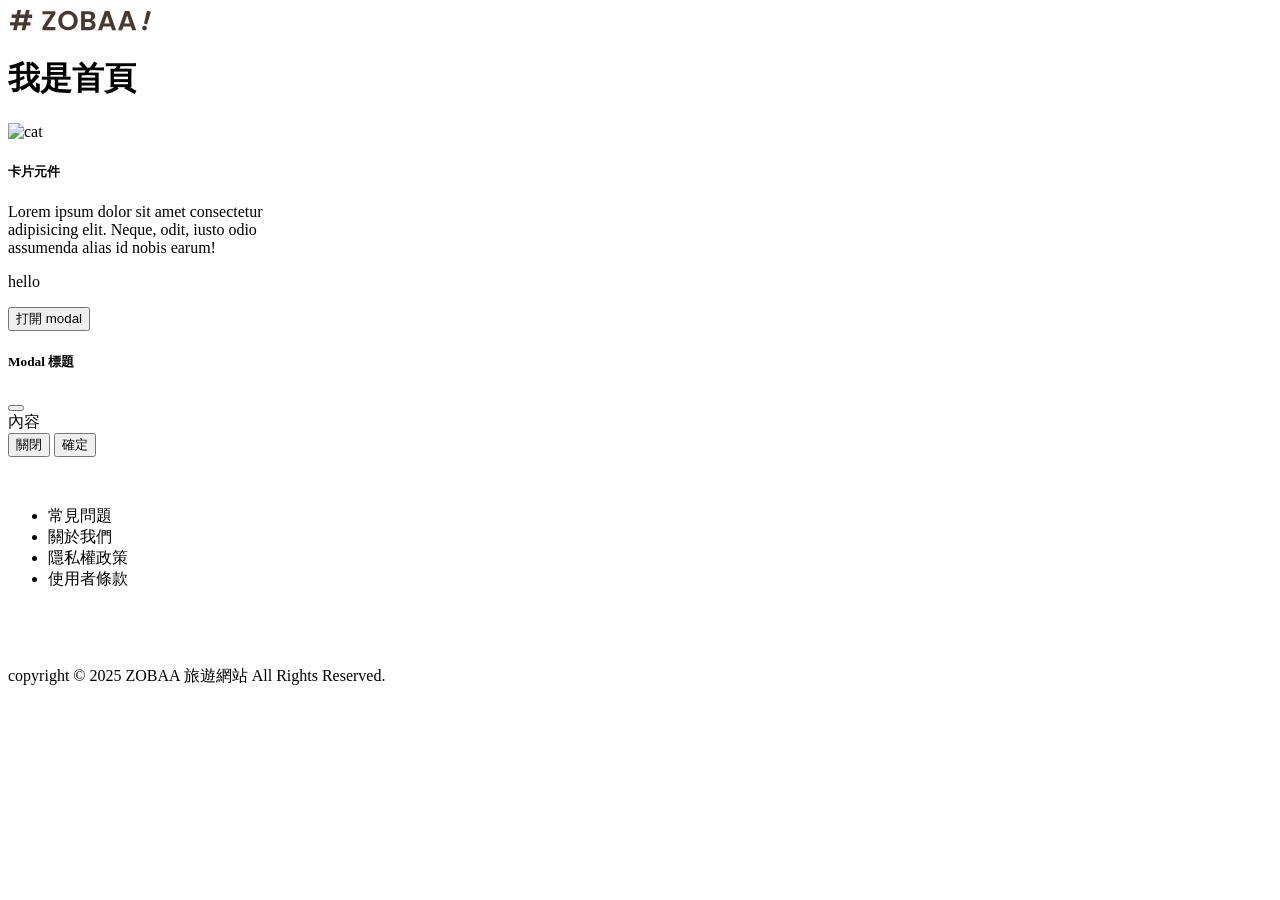
==== index.html @ 5f3cd2de "Updates" ====
<!DOCTYPE html>
<html lang="en">
  <head>
    <meta charset="UTF-8" />
    <meta http-equiv="X-UA-Compatible" content="IE=edge" />
    <meta name="viewport" content="width=device-width, initial-scale=1.0" />
    <title>index</title>
    <script type="module" crossorigin src="/week8-zobaa/assets/main-D1wadzOC.js"></script>
    <link rel="stylesheet" crossorigin href="/week8-zobaa/assets/main-Dq756Y5O.css">
  </head>
  <body>
    <section class="bg-neutral-100">
  <div class="container">
    <!-- logo -->
    <svg
      width="144"
      height="24"
      viewBox="0 0 144 24"
      fill="none"
      xmlns="http://www.w3.org/2000/svg"
    >
      <path
        d="M19.9341 9.93199L19.0346 14.1297H22.4963V17.5369H18.2986L17.3174 22.1707H13.6921L14.6734 17.5369H9.71247L8.73119 22.1707H5.13317L6.11445 17.5369H1.99854V14.1297H6.85041L7.74991 9.93199H3.66126V6.52478H8.48587L9.43989 2H13.0379L12.0839 6.52478H17.0448L17.9988 2H21.6241L20.6701 6.52478H24.1591V9.93199H19.9341ZM16.3088 9.93199H11.3479L10.4484 14.1297H15.4093L16.3088 9.93199Z"
        fill="#4A3830"
      />
      <path
        d="M38.8237 18.9543H47.3826V22.1707H34.408V19.2269L42.9124 6.36123H34.408V3.14482H47.3826V6.08866L38.8237 18.9543Z"
        fill="#4A3830"
      />
      <path
        d="M60.0076 22.3615C58.2268 22.3615 56.5913 21.9436 55.1012 21.1077C53.6111 20.2717 52.43 19.1178 51.5577 17.6459C50.6855 16.1558 50.2494 14.4749 50.2494 12.6032C50.2494 10.7497 50.6855 9.087 51.5577 7.61509C52.43 6.125 53.6111 4.962 55.1012 4.1261C56.5913 3.2902 58.2268 2.87225 60.0076 2.87225C61.8066 2.87225 63.4421 3.2902 64.914 4.1261C66.4041 4.962 67.5762 6.125 68.4303 7.61509C69.3025 9.087 69.7386 10.7497 69.7386 12.6032C69.7386 14.4749 69.3025 16.1558 68.4303 17.6459C67.5762 19.1178 66.4041 20.2717 64.914 21.1077C63.4239 21.9436 61.7885 22.3615 60.0076 22.3615ZM60.0076 18.9543C61.1525 18.9543 62.161 18.6999 63.0332 18.1911C63.9055 17.6641 64.5869 16.9191 65.0776 15.9559C65.5682 14.9928 65.8135 13.8753 65.8135 12.6032C65.8135 11.3312 65.5682 10.2227 65.0776 9.27781C64.5869 8.3147 63.9055 7.57874 63.0332 7.06993C62.161 6.56112 61.1525 6.30672 60.0076 6.30672C58.8628 6.30672 57.8452 6.56112 56.9548 7.06993C56.0825 7.57874 55.4011 8.3147 54.9104 9.27781C54.4198 10.2227 54.1745 11.3312 54.1745 12.6032C54.1745 13.8753 54.4198 14.9928 54.9104 15.9559C55.4011 16.9191 56.0825 17.6641 56.9548 18.1911C57.8452 18.6999 58.8628 18.9543 60.0076 18.9543Z"
        fill="#4A3830"
      />
      <path
        d="M83.9169 12.4124C84.989 12.6123 85.8704 13.1484 86.5609 14.0206C87.2514 14.8929 87.5967 15.8923 87.5967 17.019C87.5967 18.0366 87.3423 18.9361 86.8335 19.7175C86.3428 20.4807 85.625 21.0804 84.6801 21.5165C83.7352 21.9526 82.6176 22.1707 81.3274 22.1707H73.1228V3.14482H80.9731C82.2633 3.14482 83.3717 3.3538 84.2985 3.77175C85.2434 4.1897 85.9521 4.7712 86.4246 5.51624C86.9152 6.26129 87.1606 7.10628 87.1606 8.05121C87.1606 9.15969 86.8607 10.0865 86.261 10.8315C85.6796 11.5765 84.8982 12.1035 83.9169 12.4124ZM76.9389 10.995H80.4279C81.3365 10.995 82.0361 10.7952 82.5267 10.3954C83.0174 9.97742 83.2627 9.38684 83.2627 8.62362C83.2627 7.86041 83.0174 7.26982 82.5267 6.85187C82.0361 6.43392 81.3365 6.22494 80.4279 6.22494H76.9389V10.995ZM80.7822 19.0633C81.709 19.0633 82.4268 18.8453 82.9356 18.4091C83.4626 17.973 83.7261 17.3552 83.7261 16.5556C83.7261 15.7379 83.4535 15.1019 82.9084 14.6476C82.3632 14.1751 81.6272 13.9389 80.7005 13.9389H76.9389V19.0633H80.7822Z"
        fill="#4A3830"
      />
      <path
        d="M102.85 18.5454H95.2719L94.018 22.1707H90.0111L96.8528 3.11756H101.296L108.138 22.1707H104.103L102.85 18.5454ZM101.814 15.4926L99.0607 7.53331L96.3077 15.4926H101.814Z"
        fill="#4A3830"
      />
      <path
        d="M122.906 18.5454H115.329L114.075 22.1707H110.068L116.91 3.11756H121.353L128.194 22.1707H124.16L122.906 18.5454ZM121.87 15.4926L119.117 7.53331L116.364 15.4926H121.87Z"
        fill="#4A3830"
      />
      <path
        d="M142.931 3.82191L139.102 16.4259L135.995 15.5934L138.955 2.75663L142.931 3.82191ZM135.977 22.1918C135.31 22.0131 134.811 21.6631 134.48 21.1418C134.172 20.6076 134.1 20.0334 134.265 19.4191C134.429 18.8047 134.776 18.3521 135.306 18.0613C135.858 17.7576 136.467 17.6951 137.134 17.8739C137.783 18.0479 138.262 18.402 138.571 18.9361C138.884 19.4527 138.958 20.0181 138.793 20.6325C138.629 21.2468 138.279 21.7082 137.745 22.0166C137.216 22.3074 136.626 22.3658 135.977 22.1918Z"
        fill="#4A3830"
      />
    </svg>
  </div>
</section>

    <h1 class="index-title">我是首頁</h1>

    <div class="card" style="width: 18rem">
      <img src="/week8-zobaa/assets/dog-C9XCfHyE.jpg" class="card-img-top" alt="cat" />
      <div class="card-body">
        <h5 class="card-title">卡片元件</h5>
        <p class="card-text">
          Lorem ipsum dolor sit amet consectetur adipisicing elit. Neque, odit,
          iusto odio assumenda alias id nobis earum!
        </p>
        <p class="text-primary-120">hello</p>
      </div>
    </div>

    <!-- Modal 按鈕 -->
    <button
      type="button"
      class="btn btn-primary"
      data-bs-toggle="modal"
      data-bs-target="#exampleModal"
    >
      打開 modal
    </button>

    <!-- Modal 元件 -->
    <div
      class="modal fade"
      id="exampleModal"
      tabindex="-1"
      aria-labelledby="exampleModalLabel"
      aria-hidden="true"
    >
      <div class="modal-dialog">
        <div class="modal-content">
          <div class="modal-header">
            <h5 class="modal-title" id="exampleModalLabel">Modal 標題</h5>
            <button
              type="button"
              class="btn-close"
              data-bs-dismiss="modal"
              aria-label="Close"
            ></button>
          </div>
          <div class="modal-body">內容</div>
          <div class="modal-footer">
            <button
              type="button"
              class="btn btn-secondary"
              data-bs-dismiss="modal"
            >
              關閉
            </button>
            <button type="button" class="btn btn-primary">確定</button>
          </div>
        </div>
      </div>
    </div>

    <div class="footer bg-neutral-100">
  <div class="container py-8 py-md-9 d-md-flex justify-content-md-between">
    <!-- logo&list -->
    <div class="mb-6">
      <!-- logo -->
      <svg
        width="190"
        height="29"
        viewBox="0 0 190 29"
        fill="none"
        xmlns="http://www.w3.org/2000/svg"
        class="mb-6"
      >
        <path
          d="M24.5786 11.2425L23.3793 16.8394H27.9949V21.3824H22.398L21.0897 27.5608H16.256L17.5643 21.3824H10.9498L9.64142 27.5608H4.84407L6.15244 21.3824H0.664551V16.8394H7.13371L8.33305 11.2425H2.88151V6.69954H9.31433L10.5864 0.666504H15.3837L14.1117 6.69954H20.7262L21.9983 0.666504H26.832L25.5599 6.69954H30.2119V11.2425H24.5786ZM19.7449 11.2425H13.1304L11.9311 16.8394H18.5456L19.7449 11.2425Z"
          fill="white"
        />
        <path
          d="M49.7648 23.2722H61.1767V27.5608H43.8771V23.6357L55.2163 6.48148H43.8771V2.19294H61.1767V6.11804L49.7648 23.2722Z"
          fill="white"
        />
        <path
          d="M78.01 27.8152C75.6356 27.8152 73.4549 27.2579 71.4682 26.1434C69.4814 25.0288 67.9065 23.4903 66.7435 21.5277C65.5805 19.541 64.999 17.2998 64.999 14.8042C64.999 12.3328 65.5805 10.1158 66.7435 8.15329C67.9065 6.1665 69.4814 4.61584 71.4682 3.5013C73.4549 2.38677 75.6356 1.8295 78.01 1.8295C80.4087 1.8295 82.5893 2.38677 84.5519 3.5013C86.5386 4.61584 88.1014 6.1665 89.2402 8.15329C90.4032 10.1158 90.9847 12.3328 90.9847 14.8042C90.9847 17.2998 90.4032 19.541 89.2402 21.5277C88.1014 23.4903 86.5386 25.0288 84.5519 26.1434C82.5651 27.2579 80.3845 27.8152 78.01 27.8152ZM78.01 23.2722C79.5364 23.2722 80.8811 22.933 82.0441 22.2546C83.2071 21.552 84.1157 20.5586 84.7699 19.2744C85.4241 17.9903 85.7512 16.5002 85.7512 14.8042C85.7512 13.1081 85.4241 11.6302 84.7699 10.3702C84.1157 9.08611 83.2071 8.10483 82.0441 7.42642C80.8811 6.748 79.5364 6.40879 78.01 6.40879C76.4836 6.40879 75.1267 6.748 73.9395 7.42642C72.7765 8.10483 71.8679 9.08611 71.2138 10.3702C70.5596 11.6302 70.2325 13.1081 70.2325 14.8042C70.2325 16.5002 70.5596 17.9903 71.2138 19.2744C71.8679 20.5586 72.7765 21.552 73.9395 22.2546C75.1267 22.933 76.4836 23.2722 78.01 23.2722Z"
          fill="white"
        />
        <path
          d="M109.889 14.5498C111.319 14.8163 112.494 15.531 113.414 16.694C114.335 17.857 114.795 19.1896 114.795 20.6918C114.795 22.0487 114.456 23.248 113.778 24.2899C113.124 25.3075 112.167 26.107 110.907 26.6885C109.647 27.27 108.157 27.5608 106.436 27.5608H95.497V2.19294H105.964C107.684 2.19294 109.162 2.47157 110.398 3.02884C111.658 3.58611 112.603 4.36144 113.233 5.35483C113.887 6.34822 114.214 7.47487 114.214 8.73479C114.214 10.2128 113.814 11.4484 113.015 12.4418C112.239 13.4352 111.197 14.1379 109.889 14.5498ZM100.585 12.6599H105.237C106.448 12.6599 107.381 12.3934 108.036 11.8603C108.69 11.3031 109.017 10.5156 109.017 9.498C109.017 8.48038 108.69 7.69293 108.036 7.13567C107.381 6.5784 106.448 6.29976 105.237 6.29976H100.585V12.6599ZM105.71 23.4176C106.945 23.4176 107.902 23.1269 108.581 22.5454C109.283 21.9639 109.635 21.1401 109.635 20.074C109.635 18.9837 109.271 18.1357 108.544 17.5299C107.817 16.9 106.836 16.585 105.6 16.585H100.585V23.4176H105.71Z"
          fill="white"
        />
        <path
          d="M135.133 22.7271H125.029L123.357 27.5608H118.015L127.137 2.15659H133.061L142.183 27.5608H136.804L135.133 22.7271ZM133.751 18.6566L130.081 8.04426L126.41 18.6566H133.751Z"
          fill="white"
        />
        <path
          d="M161.875 22.7271H151.771L150.1 27.5608H144.757L153.879 2.15659H159.803L168.926 27.5608H163.547L161.875 22.7271ZM160.494 18.6566L156.823 8.04426L153.152 18.6566H160.494Z"
          fill="white"
        />
        <path
          d="M188.574 3.09572L183.469 19.901L179.327 18.7911L183.274 1.67535L188.574 3.09572ZM179.302 27.5889C178.413 27.3506 177.748 26.8839 177.307 26.1889C176.896 25.4767 176.8 24.711 177.02 23.8919C177.239 23.0728 177.702 22.4693 178.408 22.0816C179.143 21.6767 179.956 21.5934 180.845 21.8316C181.711 22.0637 182.35 22.5358 182.761 23.248C183.178 23.9367 183.277 24.6907 183.058 25.5098C182.838 26.3289 182.372 26.9441 181.66 27.3553C180.954 27.7431 180.168 27.8209 179.302 27.5889Z"
          fill="white"
        />
      </svg>
      <!-- list -->
      <ul class="fs-7 text-white ms--5 d-md-flex">
        <li class="mb-3 me-md-7">常見問題</li>
        <li class="mb-3 me-md-7">關於我們</li>
        <li class="mb-3 me-md-7">隱私權政策</li>
        <li>使用者條款</li>
      </ul>
    </div>
    <!-- a -->
    <div>
      <div class="justify-content-md-end">
        <svg
          width="40"
          height="40"
          viewBox="0 0 40 40"
          fill="none"
          xmlns="http://www.w3.org/2000/svg"
          class="me-3"
        >
          <g clip-path="url(#clip0_138_13025)">
            <path
              opacity="0.7"
              d="M20 0.5C30.7696 0.5 39.5 9.23045 39.5 20C39.5 30.7696 30.7696 39.5 20 39.5C9.23045 39.5 0.5 30.7696 0.5 20C0.5 9.23045 9.23045 0.5 20 0.5Z"
              stroke="white"
            />
            <path
              fill-rule="evenodd"
              clip-rule="evenodd"
              d="M29 19.0263C29 15.152 24.9625 12 20 12C15.0377 12 11 15.152 11 19.0263C11 22.4994 14.2019 25.4086 18.527 25.9589C18.8199 26.0196 19.2188 26.1451 19.3198 26.386C19.4106 26.6047 19.3793 26.9474 19.3488 27.1685C19.3488 27.1685 19.2436 27.7796 19.2204 27.91C19.1814 28.1288 19.0395 28.7659 20 28.3767C20.9608 27.9874 25.1828 25.4404 27.071 23.3494C28.3754 21.9736 29 20.577 29 19.0263ZM14.4146 21.1339C14.1861 21.1339 14 20.9408 14 20.703V17.4397C14 17.2022 14.2116 17.0089 14.48 17.0089C14.7484 17.0089 14.9 17.2006 14.9 17.4397V20.2724H15.9854C16.2143 20.2724 16.4 20.4657 16.4 20.703C16.4 20.9408 16.2143 21.1339 15.9854 21.1339H14.4146ZM18.2 20.703C18.2 20.9408 17.9981 21.1339 17.7501 21.1339C17.5019 21.1339 17.3 20.9408 17.3 20.703V17.4397C17.3 17.2022 17.5019 17.0089 17.7501 17.0089C17.9981 17.0089 18.2 17.2022 18.2 17.4397V20.703ZM22.7 20.703C22.7 20.889 22.5717 21.0532 22.3797 21.1116C22.3316 21.1265 22.2813 21.1339 22.2309 21.1339C22.0849 21.1339 21.9449 21.0696 21.8566 20.9616L20.0372 18.6842V20.703C20.0372 20.9408 19.8272 21.1339 19.5687 21.1339C19.3103 21.1339 19.1 20.9408 19.1 20.703V17.4397C19.1 17.2541 19.2288 17.0899 19.4203 17.0312C19.4686 17.0162 19.5187 17.0089 19.5691 17.0089C19.7153 17.0089 19.8554 17.0731 19.9431 17.1812L21.7631 19.4587V17.4397C21.7631 17.2022 21.9735 17.0089 22.2316 17.0089C22.4902 17.0089 22.7 17.2022 22.7 17.4397V20.703ZM25.5853 18.6407C25.8142 18.6407 26 18.8339 26 19.0715C26 19.3088 25.8142 19.502 25.5853 19.502H24.4294V20.2724H25.5853C25.8138 20.2724 26 20.4657 26 20.703C26 20.9408 25.8138 21.1339 25.5853 21.1339H24.0145C23.7863 21.1339 23.6 20.9408 23.6 20.703V19.0726V19.0715V17.4397C23.6 17.2022 23.7859 17.0089 24.0145 17.0089H25.5853C25.8142 17.0089 26 17.2022 26 17.4397C26 17.6772 25.8142 17.8702 25.5853 17.8702H24.4294V18.6407H25.5853Z"
              fill="white"
            />
          </g>
          <defs>
            <clipPath id="clip0_138_13025">
              <rect width="40" height="40" fill="white" />
            </clipPath>
          </defs>
        </svg>
        <svg
          width="40"
          height="40"
          viewBox="0 0 40 40"
          fill="none"
          xmlns="http://www.w3.org/2000/svg"
          class="me-3"
        >
          <g clip-path="url(#clip0_138_13028)">
            <path
              opacity="0.7"
              d="M20 0.5C30.7696 0.5 39.5 9.23045 39.5 20C39.5 30.7696 30.7696 39.5 20 39.5C9.23045 39.5 0.5 30.7696 0.5 20C0.5 9.23045 9.23045 0.5 20 0.5Z"
              stroke="white"
            />
            <path
              fill-rule="evenodd"
              clip-rule="evenodd"
              d="M20 11.9946C20.855 11.9946 21.732 12.0166 22.582 12.0526L23.586 12.1006L24.547 12.1576L25.447 12.2186L26.269 12.2826C27.161 12.3509 28.0004 12.7316 28.6395 13.3577C29.2786 13.9838 29.6764 14.8152 29.763 15.7056L29.803 16.1306L29.878 17.0406C29.948 17.9836 30 19.0116 30 19.9946C30 20.9776 29.948 22.0056 29.878 22.9486L29.803 23.8586C29.79 24.0046 29.777 24.1456 29.763 24.2836C29.6764 25.1742 29.2784 26.0058 28.6391 26.6319C27.9999 27.258 27.1602 27.6386 26.268 27.7066L25.448 27.7696L24.548 27.8316L23.586 27.8886L22.582 27.9366C21.732 27.9726 20.855 27.9946 20 27.9946C19.145 27.9946 18.268 27.9726 17.418 27.9366L16.414 27.8886L15.453 27.8316L14.553 27.7696L13.731 27.7066C12.839 27.6384 11.9996 27.2577 11.3605 26.6316C10.7214 26.0055 10.3236 25.1741 10.237 24.2836L10.197 23.8586L10.122 22.9486C10.0455 21.9658 10.0048 20.9804 10 19.9946C10 19.0116 10.052 17.9836 10.122 17.0406L10.197 16.1306C10.21 15.9846 10.223 15.8436 10.237 15.7056C10.3235 14.8153 10.7212 13.984 11.3601 13.358C11.999 12.7319 12.8381 12.3511 13.73 12.2826L14.551 12.2186L15.451 12.1576L16.413 12.1006L17.417 12.0526C18.268 12.0166 19.145 11.9946 20 11.9946ZM18 17.5696V22.4196C18 22.8816 18.5 23.1696 18.9 22.9396L23.1 20.5146C23.1914 20.462 23.2673 20.3863 23.3201 20.295C23.3729 20.2037 23.4007 20.1001 23.4007 19.9946C23.4007 19.8892 23.3729 19.7856 23.3201 19.6943C23.2673 19.603 23.1914 19.5272 23.1 19.4746L18.9 17.0506C18.8088 16.998 18.7053 16.9702 18.5999 16.9702C18.4945 16.9703 18.3911 16.998 18.2998 17.0507C18.2086 17.1034 18.1329 17.1792 18.0802 17.2705C18.0276 17.3618 17.9999 17.4653 18 17.5706V17.5696Z"
              fill="white"
            />
          </g>
          <defs>
            <clipPath id="clip0_138_13028">
              <rect width="40" height="40" fill="white" />
            </clipPath>
          </defs>
        </svg>
        <svg
          width="40"
          height="40"
          viewBox="0 0 40 40"
          fill="none"
          xmlns="http://www.w3.org/2000/svg"
        >
          <g clip-path="url(#clip0_138_13031)">
            <path
              opacity="0.7"
              d="M20 0.5C30.7696 0.5 39.5 9.23045 39.5 20C39.5 30.7696 30.7696 39.5 20 39.5C9.23045 39.5 0.5 30.7696 0.5 20C0.5 9.23045 9.23045 0.5 20 0.5Z"
              stroke="white"
            />
            <path
              fill-rule="evenodd"
              clip-rule="evenodd"
              d="M21.5983 20.9736H24.1413L24.5219 18.0404H21.5983V16.1677C21.5983 15.3184 21.8357 14.7397 23.0615 14.7397L24.625 14.739V12.1156C24.3545 12.0799 23.4265 12 22.3467 12C20.0926 12 18.5494 13.3669 18.5494 15.8773V18.0404H16V20.9736H18.5494V28.5H21.5983V20.9736Z"
              fill="white"
            />
          </g>
          <defs>
            <clipPath id="clip0_138_13031">
              <rect width="40" height="40" fill="white" />
            </clipPath>
          </defs>
        </svg>
      </div>
      <p class="fs-8 text-natural-gray">
        copyright © 2025 ZOBAA 旅遊網站 All Rights Reserved.
      </p>
    </div>
  </div>
</div>

  </body>
</html>
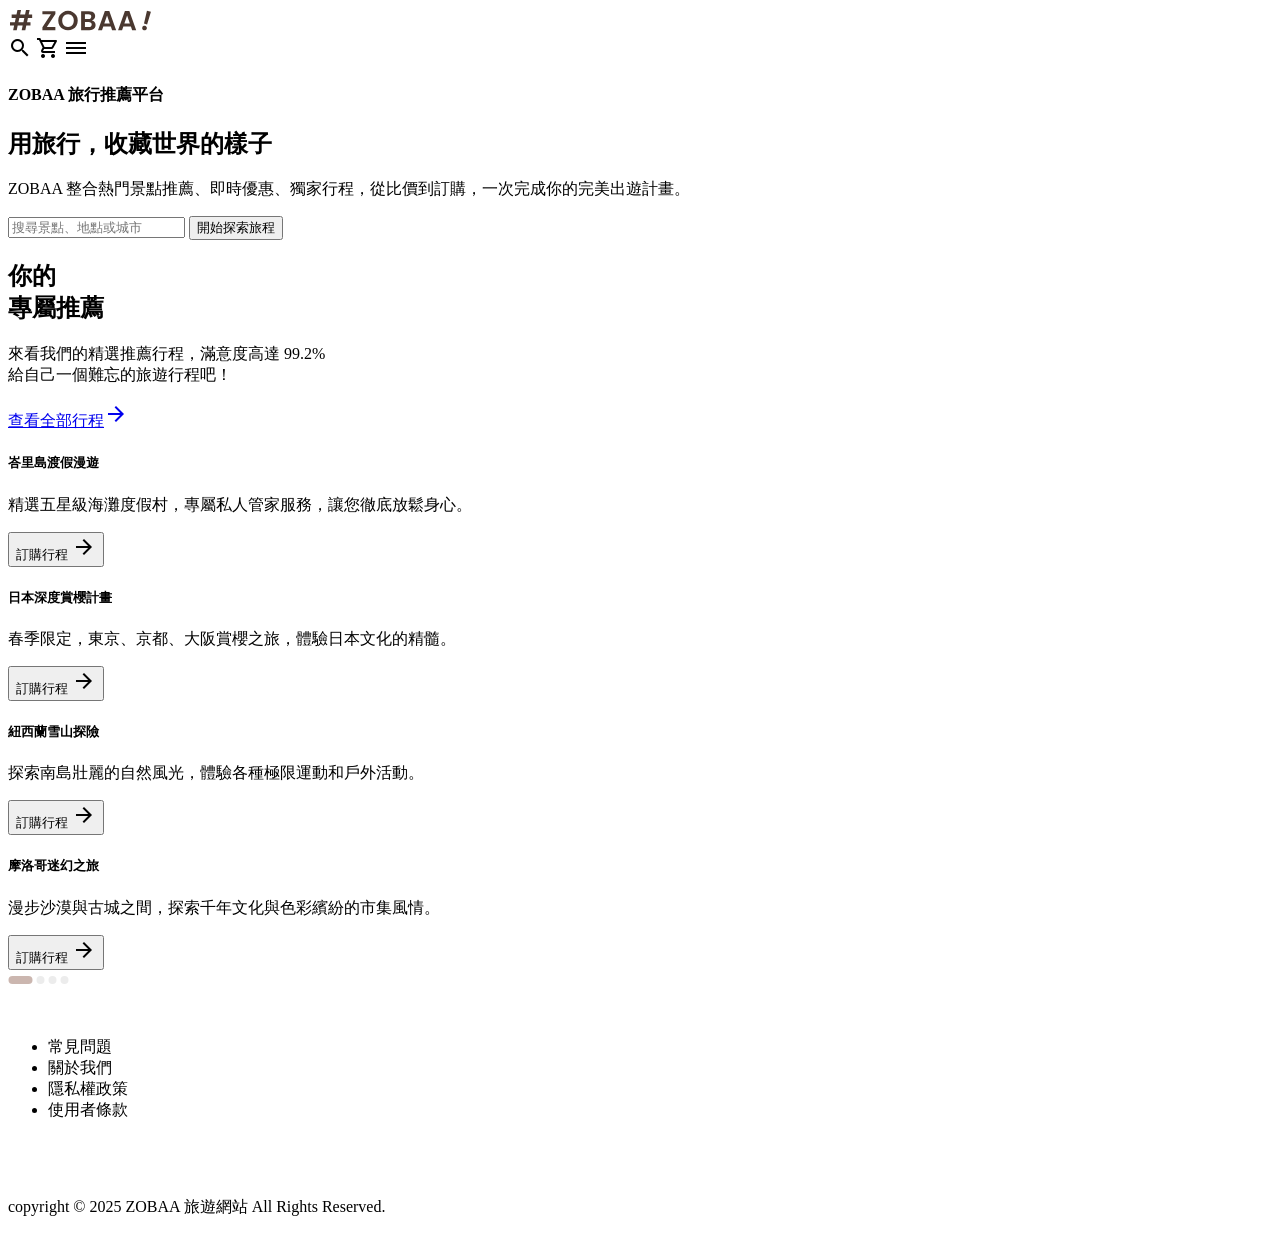
==== commit 172a7a44: "Updates" ====
--- a/index.html
+++ b/index.html
@@ -4,13 +4,17 @@
     <meta charset="UTF-8" />
     <meta http-equiv="X-UA-Compatible" content="IE=edge" />
     <meta name="viewport" content="width=device-width, initial-scale=1.0" />
+    <link
+      href="https://fonts.googleapis.com/icon?family=Material+Icons+Outlined"
+      rel="stylesheet"
+    />
     <title>index</title>
-    <script type="module" crossorigin src="/week8-zobaa/assets/main-D1wadzOC.js"></script>
-    <link rel="stylesheet" crossorigin href="/week8-zobaa/assets/main-Dq756Y5O.css">
+    <script type="module" crossorigin src="/week8-zobaa/assets/main-DHzgR5nv.js"></script>
+    <link rel="stylesheet" crossorigin href="/week8-zobaa/assets/main-COqKzB14.css">
   </head>
   <body>
-    <section class="bg-neutral-100">
-  <div class="container">
+    <section class="bg-white">
+  <div class="container py-3 d-flex justify-content-between">
     <!-- logo -->
     <svg
       width="144"
@@ -48,64 +52,189 @@
         fill="#4A3830"
       />
     </svg>
+    <div>
+      <span class="material-icons-outlined align-bottom px-2"> search </span>
+      <span class="material-icons-outlined align-bottom px-3 position-relative">
+        shopping_cart
+        <!-- <span
+          class="position-absolute top-0 start-0 translate-middle badge bg-danger rounded-circle"
+          style="width: 16px; height: 16px"
+        >
+          2
+        </span> -->
+      </span>
+      <span class="material-icons-outlined align-bottom px-2"> dehaze </span>
+    </div>
   </div>
 </section>
-
-    <h1 class="index-title">我是首頁</h1>
-
-    <div class="card" style="width: 18rem">
-      <img src="/week8-zobaa/assets/dog-C9XCfHyE.jpg" class="card-img-top" alt="cat" />
-      <div class="card-body">
-        <h5 class="card-title">卡片元件</h5>
-        <p class="card-text">
-          Lorem ipsum dolor sit amet consectetur adipisicing elit. Neque, odit,
-          iusto odio assumenda alias id nobis earum!
-        </p>
-        <p class="text-primary-120">hello</p>
-      </div>
-    </div>
-
-    <!-- Modal 按鈕 -->
-    <button
-      type="button"
-      class="btn btn-primary"
-      data-bs-toggle="modal"
-      data-bs-target="#exampleModal"
-    >
-      打開 modal
-    </button>
-
-    <!-- Modal 元件 -->
-    <div
-      class="modal fade"
-      id="exampleModal"
-      tabindex="-1"
-      aria-labelledby="exampleModalLabel"
-      aria-hidden="true"
-    >
-      <div class="modal-dialog">
-        <div class="modal-content">
-          <div class="modal-header">
-            <h5 class="modal-title" id="exampleModalLabel">Modal 標題</h5>
+    <div class="top-banner top-banner-md">
+      <div class="container position-relative pt-8 pb-11 pt-md-0 pb-md-0">
+        <div>
+          <h4
+            class="fs-7 fw-bold text-primary-100 bg-primary-10 p-2 p-md-4 position-absolute top-48"
+            style="border-radius: 12px"
+          >
+            ZOBAA 旅行推薦平台
+          </h4>
+          <h2
+            class="fs-3 fw-bold text-primary-100 pt-8 pt-md-9 bannertext mb-md-5"
+          >
+            用旅行，收藏世界的樣子
+          </h2>
+          <p class="fs-sm fw-bold text-primary-80 mb-5">
+            ZOBAA
+            整合熱門景點推薦、即時優惠、獨家行程，從比價到訂購，一次完成你的完美出遊計畫。
+          </p>
+          <!-- label -->
+          <div class="position-relative mb-8">
+            <input
+              class="form-control form-control text-neutral-60 py-5"
+              type="text"
+              placeholder="搜尋景點、地點或城市"
+              aria-label=".form-control example"
+            />
             <button
               type="button"
-              class="btn-close"
-              data-bs-dismiss="modal"
-              aria-label="Close"
-            ></button>
-          </div>
-          <div class="modal-body">內容</div>
-          <div class="modal-footer">
-            <button
-              type="button"
-              class="btn btn-secondary"
-              data-bs-dismiss="modal"
+              class="btn btn-primary-100 position-absolute top-0 end-0 mt-3 me-2 py-3 px-4 fw-semibold"
             >
-              關閉
+              開始探索旅程
             </button>
-            <button type="button" class="btn btn-primary">確定</button>
-          </div>
-        </div>
+          </div>
+        </div>
+      </div>
+      <!-- 優惠碼 -->
+      <div
+        class="container py-6 text-white d-md-flex justify-content-md-between"
+      >
+        <h2 class="fs-3 fw-bold mb-5 mb-md-0 bannertext">你的<br />專屬推薦</h2>
+        <div class="py-md-7 fs-sm">
+          <p class="mb-5 fs-md-6">
+            來看我們的精選推薦行程，滿意度高達 99.2%
+            <br />給自己一個難忘的旅遊行程吧！
+          </p>
+          <p class="fs-md-7 schedule">
+            <a href="#"
+              >查看全部行程<span
+                class="material-icons-outlined align-bottom ms-2"
+              >
+                arrow_forward
+              </span></a
+            >
+          </p>
+        </div>
+      </div>
+      <!-- 優惠碼card -->
+      <div class="container py-6 d-flex overflow-x-auto">
+        <!-- bali -->
+        <div class="row me-4 mb-6">
+          <div class="col">
+            <div class="card text-white card-bali">
+              <div class="text-start px-4 mb-0">
+                <h5 class="card-title fw-bold">峇里島渡假漫遊</h5>
+                <p class="card-text">
+                  精選五星級海灘度假村，專屬私人管家服務，讓您徹底放鬆身心。
+                </p>
+                <div class=" ">
+                  <button
+                    type="button"
+                    class="btn btn-light py-4 text-start mb-4 w-100"
+                  >
+                    訂購行程
+                    <span class="material-icons-outlined align-bottom text-end">
+                      arrow_forward
+                    </span>
+                  </button>
+                </div>
+              </div>
+            </div>
+          </div>
+        </div>
+        <!-- japan -->
+        <div class="row me-4">
+          <div class="col">
+            <div class="card text-white card-japan">
+              <div class="text-start px-4 mb-0">
+                <h5 class="card-title fw-bold">日本深度賞櫻計畫</h5>
+                <p class="card-text">
+                  春季限定，東京、京都、大阪賞櫻之旅，體驗日本文化的精髓。
+                </p>
+                <div class=" ">
+                  <button
+                    type="button"
+                    class="btn btn-light py-4 text-start mb-4 w-100"
+                  >
+                    訂購行程
+                    <span class="material-icons-outlined align-bottom text-end">
+                      arrow_forward
+                    </span>
+                  </button>
+                </div>
+              </div>
+            </div>
+          </div>
+        </div>
+        <!-- newz -->
+        <div class="row me-4">
+          <div class="col">
+            <div class="card text-white card-newz">
+              <div class="text-start px-4 mb-0">
+                <h5 class="card-title fw-bold">紐西蘭雪山探險</h5>
+                <p class="card-text">
+                  探索南島壯麗的自然風光，體驗各種極限運動和戶外活動。
+                </p>
+                <div class=" ">
+                  <button
+                    type="button"
+                    class="btn btn-light py-4 text-start mb-4 w-100"
+                  >
+                    訂購行程
+                    <span class="material-icons-outlined align-bottom text-end">
+                      arrow_forward
+                    </span>
+                  </button>
+                </div>
+              </div>
+            </div>
+          </div>
+        </div>
+        <!-- moro -->
+        <div class="row me-4">
+          <div class="col">
+            <div class="card text-white card-moro">
+              <div class="text-start px-4 mb-0">
+                <h5 class="card-title fw-bold">摩洛哥迷幻之旅</h5>
+                <p class="card-text">
+                  漫步沙漠與古城之間，探索千年文化與色彩繽紛的市集風情。
+                </p>
+                <div class=" ">
+                  <button
+                    type="button"
+                    class="btn btn-light py-4 text-start mb-4 w-100"
+                  >
+                    訂購行程
+                    <span class="material-icons-outlined align-bottom text-end">
+                      arrow_forward
+                    </span>
+                  </button>
+                </div>
+              </div>
+            </div>
+          </div>
+        </div>
+      </div>
+      <div class="container text-center">
+        <svg
+          width="61"
+          height="8"
+          viewBox="0 0 61 8"
+          fill="none"
+          xmlns="http://www.w3.org/2000/svg"
+        >
+          <rect x="0.5" width="24" height="8" rx="4" fill="#CBB6AF" />
+          <circle cx="32.5" cy="4" r="4" fill="#ECECEC" />
+          <circle cx="44.5" cy="4" r="4" fill="#ECECEC" />
+          <circle cx="56.5" cy="4" r="4" fill="#ECECEC" />
+        </svg>
       </div>
     </div>
 
@@ -120,7 +249,7 @@
         viewBox="0 0 190 29"
         fill="none"
         xmlns="http://www.w3.org/2000/svg"
-        class="mb-6"
+        class="mb-6 mb-md-7"
       >
         <path
           d="M24.5786 11.2425L23.3793 16.8394H27.9949V21.3824H22.398L21.0897 27.5608H16.256L17.5643 21.3824H10.9498L9.64142 27.5608H4.84407L6.15244 21.3824H0.664551V16.8394H7.13371L8.33305 11.2425H2.88151V6.69954H9.31433L10.5864 0.666504H15.3837L14.1117 6.69954H20.7262L21.9983 0.666504H26.832L25.5599 6.69954H30.2119V11.2425H24.5786ZM19.7449 11.2425H13.1304L11.9311 16.8394H18.5456L19.7449 11.2425Z"
@@ -160,8 +289,8 @@
       </ul>
     </div>
     <!-- a -->
-    <div>
-      <div class="justify-content-md-end">
+    <div class="py-md-6">
+      <div class="d-md-flex justify-content-md-end mb-md-4">
         <svg
           width="40"
           height="40"
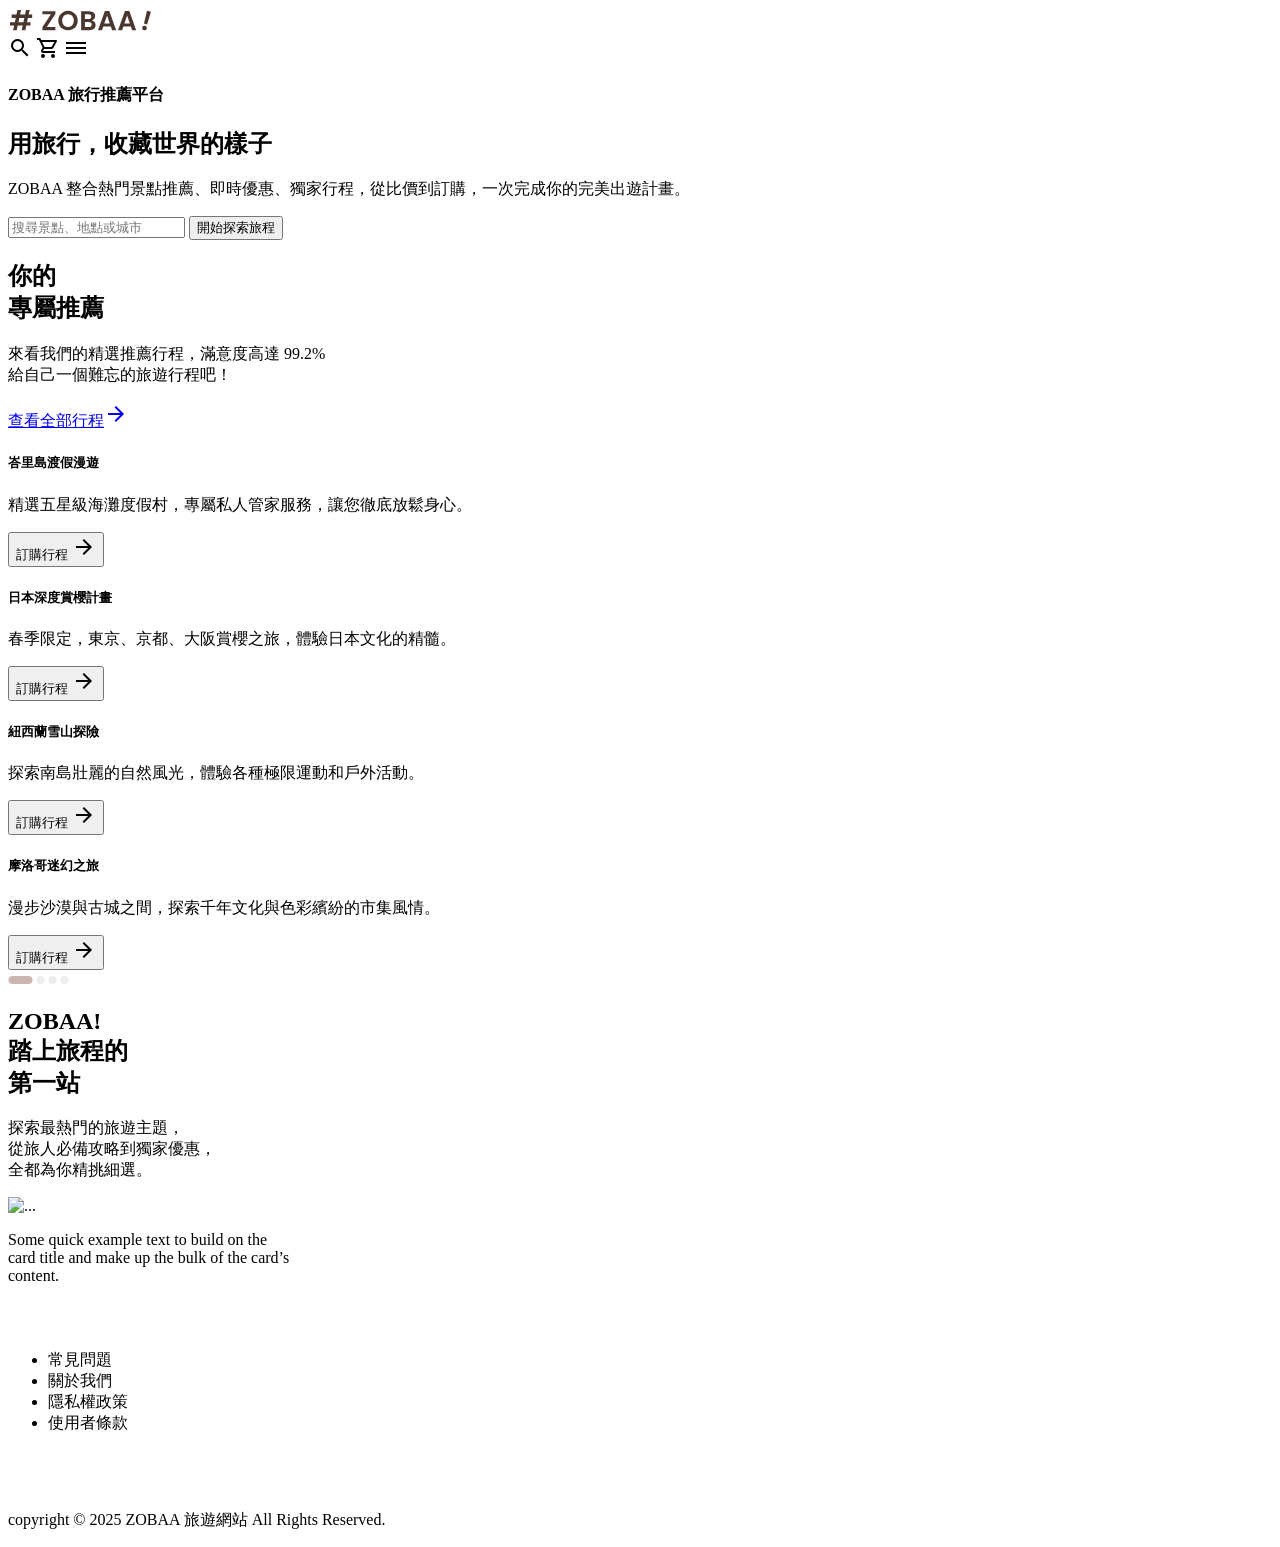
==== commit 4a14d476: "Updates" ====
--- a/index.html
+++ b/index.html
@@ -9,8 +9,8 @@
       rel="stylesheet"
     />
     <title>index</title>
-    <script type="module" crossorigin src="/week8-zobaa/assets/main-DHzgR5nv.js"></script>
-    <link rel="stylesheet" crossorigin href="/week8-zobaa/assets/main-COqKzB14.css">
+    <script type="module" crossorigin src="/week8-zobaa/assets/main-xXesy_Eu.js"></script>
+    <link rel="stylesheet" crossorigin href="/week8-zobaa/assets/main-WhgkJqhc.css">
   </head>
   <body>
     <section class="bg-white">
@@ -67,6 +67,7 @@
     </div>
   </div>
 </section>
+    <!--top bgpic part -->
     <div class="top-banner top-banner-md">
       <div class="container position-relative pt-8 pb-11 pt-md-0 pb-md-0">
         <div>
@@ -124,98 +125,114 @@
         </div>
       </div>
       <!-- 優惠碼card -->
-      <div class="container py-6 d-flex overflow-x-auto">
-        <!-- bali -->
-        <div class="row me-4 mb-6">
-          <div class="col">
-            <div class="card text-white card-bali">
-              <div class="text-start px-4 mb-0">
-                <h5 class="card-title fw-bold">峇里島渡假漫遊</h5>
-                <p class="card-text">
-                  精選五星級海灘度假村，專屬私人管家服務，讓您徹底放鬆身心。
-                </p>
-                <div class=" ">
-                  <button
-                    type="button"
-                    class="btn btn-light py-4 text-start mb-4 w-100"
-                  >
-                    訂購行程
-                    <span class="material-icons-outlined align-bottom text-end">
-                      arrow_forward
-                    </span>
-                  </button>
+      <div class="container py-6 overflow-x-auto">
+        <div class="row-md d-flex">
+          <div class="col-md-4">
+            <!-- bali -->
+            <div class="me-4 mb-6">
+              <div
+                class="card card-md flex-column text-white card-bali card-bali-md"
+              >
+                <div class="text-start px-4 mb-0">
+                  <div class="card-body mt-auto">
+                    <h5 class="card-title fw-bold">峇里島渡假漫遊</h5>
+                    <p class="card-text">
+                      精選五星級海灘度假村，專屬私人管家服務，讓您徹底放鬆身心。
+                    </p>
+                    <div>
+                      <button
+                        type="button"
+                        class="btn btn-light py-4 text-start mb-4 w-100"
+                      >
+                        訂購行程
+                        <span
+                          class="material-icons-outlined align-bottom text-end"
+                        >
+                          arrow_forward
+                        </span>
+                      </button>
+                    </div>
+                  </div>
                 </div>
               </div>
             </div>
           </div>
-        </div>
-        <!-- japan -->
-        <div class="row me-4">
-          <div class="col">
-            <div class="card text-white card-japan">
-              <div class="text-start px-4 mb-0">
-                <h5 class="card-title fw-bold">日本深度賞櫻計畫</h5>
-                <p class="card-text">
-                  春季限定，東京、京都、大阪賞櫻之旅，體驗日本文化的精髓。
-                </p>
-                <div class=" ">
-                  <button
-                    type="button"
-                    class="btn btn-light py-4 text-start mb-4 w-100"
-                  >
-                    訂購行程
-                    <span class="material-icons-outlined align-bottom text-end">
-                      arrow_forward
-                    </span>
-                  </button>
+          <div class="col-md-8 d-flex">
+            <!-- japan -->
+            <div class="me-4">
+              <div class="card card-md flex-column text-white card-japan">
+                <div class="text-start px-4 mb-0">
+                  <div class="card-body mt-auto">
+                    <h5 class="card-title fw-bold">日本深度賞櫻計畫</h5>
+                    <p class="card-text">
+                      春季限定，東京、京都、大阪賞櫻之旅，體驗日本文化的精髓。
+                    </p>
+                  </div>
+                  <div class=" ">
+                    <button
+                      type="button"
+                      class="btn btn-light py-4 text-start mb-4 w-100 d-md-none"
+                    >
+                      訂購行程
+                      <span
+                        class="material-icons-outlined align-bottom text-end"
+                      >
+                        arrow_forward
+                      </span>
+                    </button>
+                  </div>
                 </div>
               </div>
             </div>
-          </div>
-        </div>
-        <!-- newz -->
-        <div class="row me-4">
-          <div class="col">
-            <div class="card text-white card-newz">
-              <div class="text-start px-4 mb-0">
-                <h5 class="card-title fw-bold">紐西蘭雪山探險</h5>
-                <p class="card-text">
-                  探索南島壯麗的自然風光，體驗各種極限運動和戶外活動。
-                </p>
-                <div class=" ">
-                  <button
-                    type="button"
-                    class="btn btn-light py-4 text-start mb-4 w-100"
-                  >
-                    訂購行程
-                    <span class="material-icons-outlined align-bottom text-end">
-                      arrow_forward
-                    </span>
-                  </button>
+            <!-- newz -->
+            <div class="me-4">
+              <div class="card card-md flex-column text-white card-newz">
+                <div class="text-start px-4 mb-0">
+                  <div class="card-body mt-auto">
+                    <h5 class="card-title fw-bold">紐西蘭雪山探險</h5>
+                    <p class="card-text">
+                      探索南島壯麗的自然風光，體驗各種極限運動和戶外活動。
+                    </p>
+                  </div>
+                  <div class=" ">
+                    <button
+                      type="button"
+                      class="btn btn-light py-4 text-start mb-4 w-100 d-md-none"
+                    >
+                      訂購行程
+                      <span
+                        class="material-icons-outlined align-bottom text-end"
+                      >
+                        arrow_forward
+                      </span>
+                    </button>
+                  </div>
                 </div>
               </div>
             </div>
-          </div>
-        </div>
-        <!-- moro -->
-        <div class="row me-4">
-          <div class="col">
-            <div class="card text-white card-moro">
-              <div class="text-start px-4 mb-0">
-                <h5 class="card-title fw-bold">摩洛哥迷幻之旅</h5>
-                <p class="card-text">
-                  漫步沙漠與古城之間，探索千年文化與色彩繽紛的市集風情。
-                </p>
-                <div class=" ">
-                  <button
-                    type="button"
-                    class="btn btn-light py-4 text-start mb-4 w-100"
-                  >
-                    訂購行程
-                    <span class="material-icons-outlined align-bottom text-end">
-                      arrow_forward
-                    </span>
-                  </button>
+            <!-- moro -->
+            <div class="me-4">
+              <div class="card card-md flex-column text-white card-moro">
+                <div class="text-start px-4 mb-0">
+                  <div class="card-body mt-auto">
+                    <h5 class="card-title mt-auto fw-bold">摩洛哥迷幻之旅</h5>
+                    <p class="card-text">
+                      漫步沙漠與古城之間，探索千年文化與色彩繽紛的市集風情。
+                    </p>
+                  </div>
+                  <div class=" ">
+                    <button
+                      type="button"
+                      class="btn btn-light py-4 text-start mb-4 w-100 d-md-none"
+                    >
+                      訂購行程
+                      <span
+                        class="material-icons-outlined align-bottom text-end"
+                      >
+                        arrow_forward
+                      </span>
+                    </button>
+                  </div>
                 </div>
               </div>
             </div>
@@ -237,7 +254,29 @@
         </svg>
       </div>
     </div>
-
+    <!-- second part -->
+    <div class="container">
+      <!-- 踏上旅程的 -->
+      <div class="py-6">
+        <h2 class="fs-3 bannertext fw-bold text-primary-100 mb-5">
+          ZOBAA! <br />踏上旅程的 <br />第一站
+        </h2>
+        <p class="fs-sm fs-md-6 fw-bold text-primary-60">
+          探索最熱門的旅遊主題， <br />從旅人必備攻略到獨家優惠，
+          <br />全都為你精挑細選。
+        </p>
+      </div>
+      <!-- 旅程card -->
+      <div class="card" style="width: 18rem">
+        <img src="/week8-zobaa/assets/intro-1-BjE3o7NZ.png" class="card-img-top" alt="..." />
+        <div class="card-body">
+          <p class="card-text">
+            Some quick example text to build on the card title and make up the
+            bulk of the card’s content.
+          </p>
+        </div>
+      </div>
+    </div>
     <div class="footer bg-neutral-100">
   <div class="container py-8 py-md-9 d-md-flex justify-content-md-between">
     <!-- logo&list -->
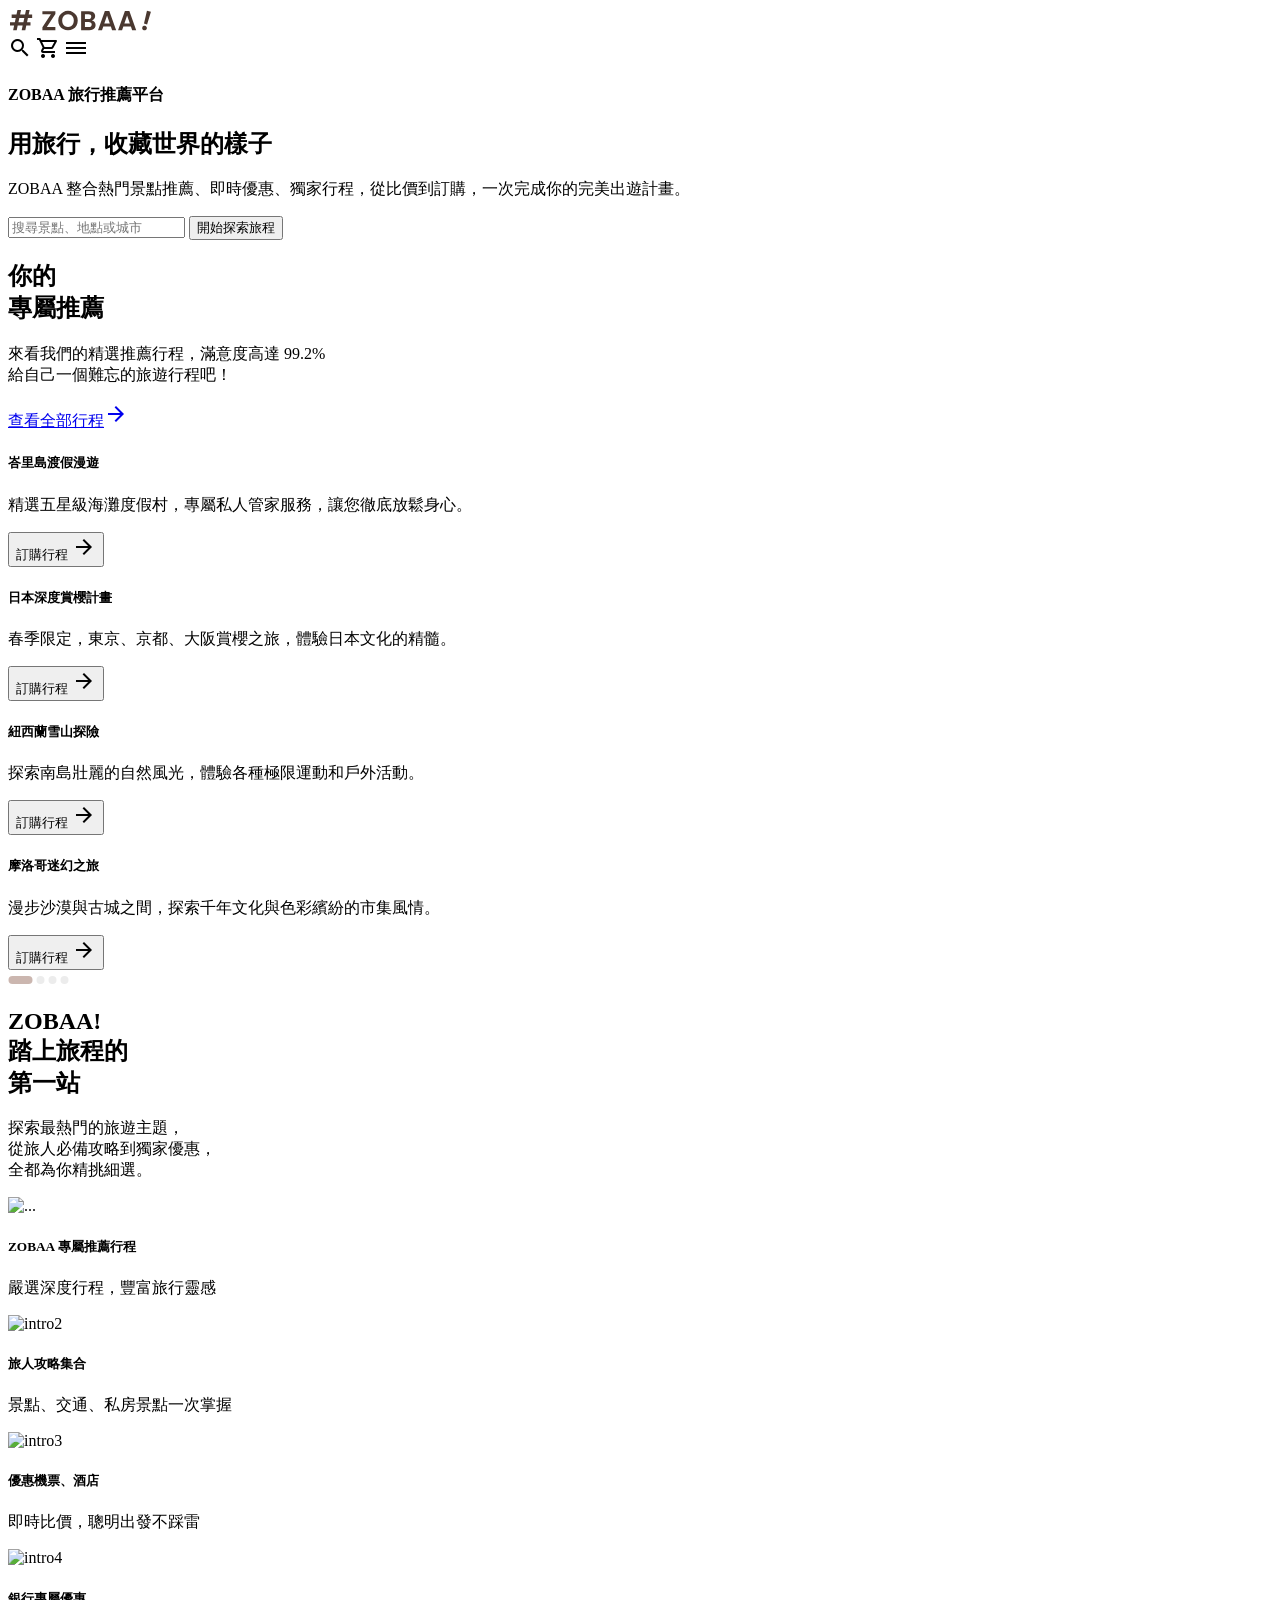
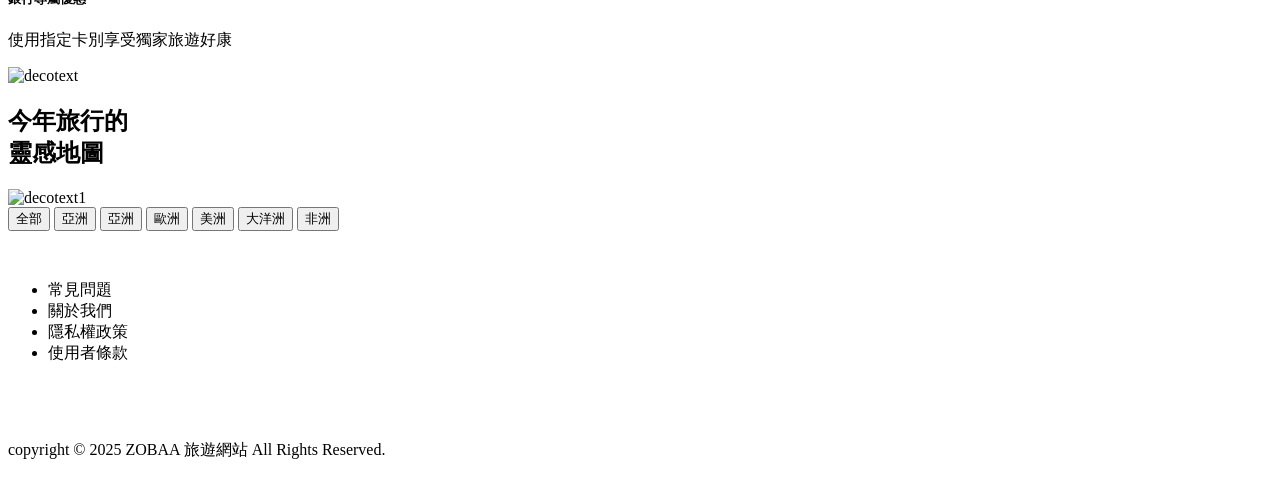
==== commit 710ec97a: "Updates" ====
--- a/index.html
+++ b/index.html
@@ -9,8 +9,8 @@
       rel="stylesheet"
     />
     <title>index</title>
-    <script type="module" crossorigin src="/week8-zobaa/assets/main-xXesy_Eu.js"></script>
-    <link rel="stylesheet" crossorigin href="/week8-zobaa/assets/main-WhgkJqhc.css">
+    <script type="module" crossorigin src="/week8-zobaa/assets/main-3lERXmQz.js"></script>
+    <link rel="stylesheet" crossorigin href="/week8-zobaa/assets/main-CiBYky_p.css">
   </head>
   <body>
     <section class="bg-white">
@@ -125,155 +125,276 @@
         </div>
       </div>
       <!-- 優惠碼card -->
-      <div class="container py-6 overflow-x-auto">
-        <div class="row-md d-flex">
-          <div class="col-md-4">
-            <!-- bali -->
-            <div class="me-4 mb-6">
-              <div
-                class="card card-md flex-column text-white card-bali card-bali-md"
-              >
-                <div class="text-start px-4 mb-0">
-                  <div class="card-body mt-auto">
-                    <h5 class="card-title fw-bold">峇里島渡假漫遊</h5>
-                    <p class="card-text">
-                      精選五星級海灘度假村，專屬私人管家服務，讓您徹底放鬆身心。
-                    </p>
-                    <div>
-                      <button
-                        type="button"
-                        class="btn btn-light py-4 text-start mb-4 w-100"
-                      >
-                        訂購行程
-                        <span
-                          class="material-icons-outlined align-bottom text-end"
+      <div class="recommend-section">
+        <div class="container py-6 overflow-x-auto">
+          <div class="row-md d-flex">
+            <div class="col-md-4">
+              <!-- bali -->
+              <div class="me-4 mb-6">
+                <div
+                  class="card card-md flex-column text-white card-bali card-bali-md"
+                >
+                  <div class="text-start px-4 mb-0">
+                    <div class="card-body mt-auto">
+                      <h5 class="card-title fw-bold">峇里島渡假漫遊</h5>
+                      <p class="card-text">
+                        精選五星級海灘度假村，專屬私人管家服務，讓您徹底放鬆身心。
+                      </p>
+                      <div>
+                        <button
+                          type="button"
+                          class="btn btn-light py-4 text-start mb-4 w-100"
                         >
-                          arrow_forward
-                        </span>
-                      </button>
+                          訂購行程
+                          <span
+                            class="material-icons-outlined align-bottom text-end"
+                          >
+                            arrow_forward
+                          </span>
+                        </button>
+                      </div>
                     </div>
                   </div>
                 </div>
               </div>
             </div>
-          </div>
-          <div class="col-md-8 d-flex">
-            <!-- japan -->
-            <div class="me-4">
-              <div class="card card-md flex-column text-white card-japan">
-                <div class="text-start px-4 mb-0">
-                  <div class="card-body mt-auto">
-                    <h5 class="card-title fw-bold">日本深度賞櫻計畫</h5>
-                    <p class="card-text">
-                      春季限定，東京、京都、大阪賞櫻之旅，體驗日本文化的精髓。
-                    </p>
+            <div class="col-md-8 d-flex">
+              <!-- japan -->
+              <div class="me-4">
+                <div class="card card-md flex-column text-white card-japan">
+                  <div class="text-start px-4 mb-0">
+                    <div class="card-body mt-auto">
+                      <h5 class="card-title fw-bold">日本深度賞櫻計畫</h5>
+                      <p class="card-text">
+                        春季限定，東京、京都、大阪賞櫻之旅，體驗日本文化的精髓。
+                      </p>
+                      <div>
+                        <button
+                          type="button"
+                          class="btn btn-light py-4 text-start mb-4 w-100 d-md-none"
+                        >
+                          訂購行程
+                          <span
+                            class="material-icons-outlined align-bottom text-end"
+                          >
+                            arrow_forward
+                          </span>
+                        </button>
+                      </div>
+                    </div>
                   </div>
-                  <div class=" ">
-                    <button
-                      type="button"
-                      class="btn btn-light py-4 text-start mb-4 w-100 d-md-none"
-                    >
-                      訂購行程
-                      <span
-                        class="material-icons-outlined align-bottom text-end"
-                      >
-                        arrow_forward
-                      </span>
-                    </button>
+                </div>
+              </div>
+              <!-- newz -->
+              <div class="me-4">
+                <div class="card card-md flex-column text-white card-newz">
+                  <div class="text-start px-4 mb-0">
+                    <div class="card-body mt-auto">
+                      <h5 class="card-title fw-bold">紐西蘭雪山探險</h5>
+                      <p class="card-text">
+                        探索南島壯麗的自然風光，體驗各種極限運動和戶外活動。
+                      </p>
+                      <div>
+                        <button
+                          type="button"
+                          class="btn btn-light py-4 text-start mb-4 w-100 d-md-none"
+                        >
+                          訂購行程
+                          <span
+                            class="material-icons-outlined align-bottom text-end"
+                          >
+                            arrow_forward
+                          </span>
+                        </button>
+                      </div>
+                    </div>
+                  </div>
+                </div>
+              </div>
+              <!-- moro -->
+              <div class="me-4">
+                <div class="card card-md flex-column text-white card-moro">
+                  <div class="text-start px-4 mb-0">
+                    <div class="card-body mt-auto">
+                      <h5 class="card-title mt-auto fw-bold">摩洛哥迷幻之旅</h5>
+                      <p class="card-text">
+                        漫步沙漠與古城之間，探索千年文化與色彩繽紛的市集風情。
+                      </p>
+                      <div>
+                        <button
+                          type="button"
+                          class="btn btn-light py-4 text-start mb-4 w-100 d-md-none"
+                        >
+                          訂購行程
+                          <span
+                            class="material-icons-outlined align-bottom text-end"
+                          >
+                            arrow_forward
+                          </span>
+                        </button>
+                      </div>
+                    </div>
                   </div>
                 </div>
               </div>
             </div>
-            <!-- newz -->
-            <div class="me-4">
-              <div class="card card-md flex-column text-white card-newz">
-                <div class="text-start px-4 mb-0">
-                  <div class="card-body mt-auto">
-                    <h5 class="card-title fw-bold">紐西蘭雪山探險</h5>
-                    <p class="card-text">
-                      探索南島壯麗的自然風光，體驗各種極限運動和戶外活動。
-                    </p>
-                  </div>
-                  <div class=" ">
-                    <button
-                      type="button"
-                      class="btn btn-light py-4 text-start mb-4 w-100 d-md-none"
-                    >
-                      訂購行程
-                      <span
-                        class="material-icons-outlined align-bottom text-end"
-                      >
-                        arrow_forward
-                      </span>
-                    </button>
-                  </div>
-                </div>
-              </div>
-            </div>
-            <!-- moro -->
-            <div class="me-4">
-              <div class="card card-md flex-column text-white card-moro">
-                <div class="text-start px-4 mb-0">
-                  <div class="card-body mt-auto">
-                    <h5 class="card-title mt-auto fw-bold">摩洛哥迷幻之旅</h5>
-                    <p class="card-text">
-                      漫步沙漠與古城之間，探索千年文化與色彩繽紛的市集風情。
-                    </p>
-                  </div>
-                  <div class=" ">
-                    <button
-                      type="button"
-                      class="btn btn-light py-4 text-start mb-4 w-100 d-md-none"
-                    >
-                      訂購行程
-                      <span
-                        class="material-icons-outlined align-bottom text-end"
-                      >
-                        arrow_forward
-                      </span>
-                    </button>
-                  </div>
-                </div>
-              </div>
-            </div>
-          </div>
-        </div>
-      </div>
-      <div class="container text-center">
-        <svg
-          width="61"
-          height="8"
-          viewBox="0 0 61 8"
-          fill="none"
-          xmlns="http://www.w3.org/2000/svg"
-        >
-          <rect x="0.5" width="24" height="8" rx="4" fill="#CBB6AF" />
-          <circle cx="32.5" cy="4" r="4" fill="#ECECEC" />
-          <circle cx="44.5" cy="4" r="4" fill="#ECECEC" />
-          <circle cx="56.5" cy="4" r="4" fill="#ECECEC" />
-        </svg>
+          </div>
+        </div>
+        <div class="container text-center">
+          <svg
+            width="61"
+            height="8"
+            viewBox="0 0 61 8"
+            fill="none"
+            xmlns="http://www.w3.org/2000/svg"
+          >
+            <rect x="0.5" width="24" height="8" rx="4" fill="#CBB6AF" />
+            <circle cx="32.5" cy="4" r="4" fill="#ECECEC" />
+            <circle cx="44.5" cy="4" r="4" fill="#ECECEC" />
+            <circle cx="56.5" cy="4" r="4" fill="#ECECEC" />
+          </svg>
+        </div>
       </div>
     </div>
     <!-- second part -->
-    <div class="container">
-      <!-- 踏上旅程的 -->
-      <div class="py-6">
-        <h2 class="fs-3 bannertext fw-bold text-primary-100 mb-5">
-          ZOBAA! <br />踏上旅程的 <br />第一站
-        </h2>
-        <p class="fs-sm fs-md-6 fw-bold text-primary-60">
-          探索最熱門的旅遊主題， <br />從旅人必備攻略到獨家優惠，
-          <br />全都為你精挑細選。
-        </p>
+    <div class="deco mb-7">
+      <div class="container d-md-flex flex-md-row-reverse py-md-11">
+        <!-- 踏上旅程的 -->
+        <div class="py-6 py-md-11 second-sign align-md-center">
+          <h2 class="fs-3 bannertext fw-bold text-primary-100 mb-5">
+            ZOBAA! <br />踏上旅程的 <br />第一站
+          </h2>
+          <p class="fs-sm fs-md-6 fw-bold text-primary-60">
+            探索最熱門的旅遊主題， <br />從旅人必備攻略到獨家優惠，
+            <br />全都為你精挑細選。
+          </p>
+        </div>
+        <!-- 旅程card -->
+        <div class="d-md-flex flex-md-wrap position-relative">
+          <!-- 旅程card1 -->
+          <div class="card mb-4 me-md-5 journey-card">
+            <img
+              src="/week8-zobaa/assets/intro-1-BjE3o7NZ.png"
+              class="card-img-top"
+              alt="..."
+            />
+            <div class="card-body">
+              <h5 class="fs-6 fw-bold">ZOBAA 專屬推薦行程</h5>
+              <p class="card-text text-neutral-80">
+                嚴選深度行程，豐富旅行靈感
+              </p>
+            </div>
+          </div>
+          <!-- 旅程card2 -->
+          <div class="card mb-4 me-md-5 journey-card">
+            <img
+              src="/week8-zobaa/assets/intro-2-Cuy_oOTQ.png"
+              class="card-img-top"
+              alt="intro2"
+            />
+            <div class="card-body">
+              <h5 class="fs-6 fw-bold">旅人攻略集合</h5>
+              <p class="card-text text-neutral-80">
+                景點、交通、私房景點一次掌握
+              </p>
+            </div>
+          </div>
+          <!-- 旅程card3 -->
+          <div class="card mb-4 me-md-5 journey-card ms-md-9">
+            <img
+              src="/week8-zobaa/assets/intro-3-BOaJZxZ5.png"
+              class="card-img-top"
+              alt="intro3"
+            />
+            <div class="card-body">
+              <h5 class="fs-6 fw-bold">優惠機票、酒店</h5>
+              <p class="card-text text-neutral-80">即時比價，聰明出發不踩雷</p>
+            </div>
+          </div>
+          <!-- 旅程card4 -->
+          <div class="card mb-4 me-md-5 journey-card">
+            <img
+              src="/week8-zobaa/assets/intro-4-BtzNLPn_.png"
+              class="card-img-top"
+              alt="intro4"
+            />
+            <div class="card-body">
+              <h5 class="fs-6 fw-bold">銀行專屬優惠</h5>
+              <p class="card-text text-neutral-80">
+                使用指定卡別享受獨家旅遊好康
+              </p>
+            </div>
+          </div>
+          <img
+            src="/week8-zobaa/assets/deco-text-dR8oy4or.svg"
+            alt="decotext"
+            class="position-absolute decotext d-none d-md-block"
+          />
+        </div>
       </div>
-      <!-- 旅程card -->
-      <div class="card" style="width: 18rem">
-        <img src="/week8-zobaa/assets/intro-1-BjE3o7NZ.png" class="card-img-top" alt="..." />
-        <div class="card-body">
-          <p class="card-text">
-            Some quick example text to build on the card title and make up the
-            bulk of the card’s content.
-          </p>
+    </div>
+    <!-- third part -->
+    <div class="bg-primary-10">
+      <div class="container py-6 py-md-11">
+        <!-- 靈感地圖 -->
+        <div class=" third-sign ">
+          <!-- thirdsign -->
+          <div class="position-relative mb-5">
+            <h2 class="fs-3 bannertext fw-bold text-primary-100">
+              今年旅行的<br />靈感地圖
+            </h2>
+            <img
+              src="/week8-zobaa/assets/deco-text-1-tlJylTdZ.svg"
+              alt="decotext1"
+              class="position-absolute deco-text-tag"
+            />
+          </div>
+        </div>
+        <!-- tag -->
+        <div class="overflow-x-auto d-flex flex-nowrap">
+            <button
+              type="button"
+              class="btn btn-primary-100 border-radius-lg py-2 px-4 fw-bold me-2 btn-tag "
+            >
+              全部
+            </button>
+            <button
+              type="button"
+              class="btn btn-white border-radius-lg py-2 px-4 text-primary-100 fw-bold me-2"
+            >
+              亞洲
+            </button>
+            <button
+              type="button"
+              class="btn btn-white border-radius-lg py-2 px-4 text-primary-100 fw-bold me-2"
+            >
+              亞洲
+            </button>
+            <button
+              type="button"
+              class="btn btn-white border-radius-lg py-2 px-4 text-primary-100 fw-bold me-2"
+            >
+              歐洲
+            </button>
+            <button
+              type="button"
+              class="btn btn-white border-radius-lg py-2 px-4 text-primary-100 fw-bold me-2"
+            >
+              美洲
+            </button>
+            <button
+              type="button"
+              class="btn btn-white border-radius-lg py-2 px-4 text-primary-100 fw-bold me-2"
+            >
+              大洋洲
+            </button>
+            <button
+              type="button"
+              class="btn btn-white border-radius-lg py-2 px-4 text-primary-100 fw-bold me-2"
+            >
+              非洲
+            </button>
+        </div>
         </div>
       </div>
     </div>
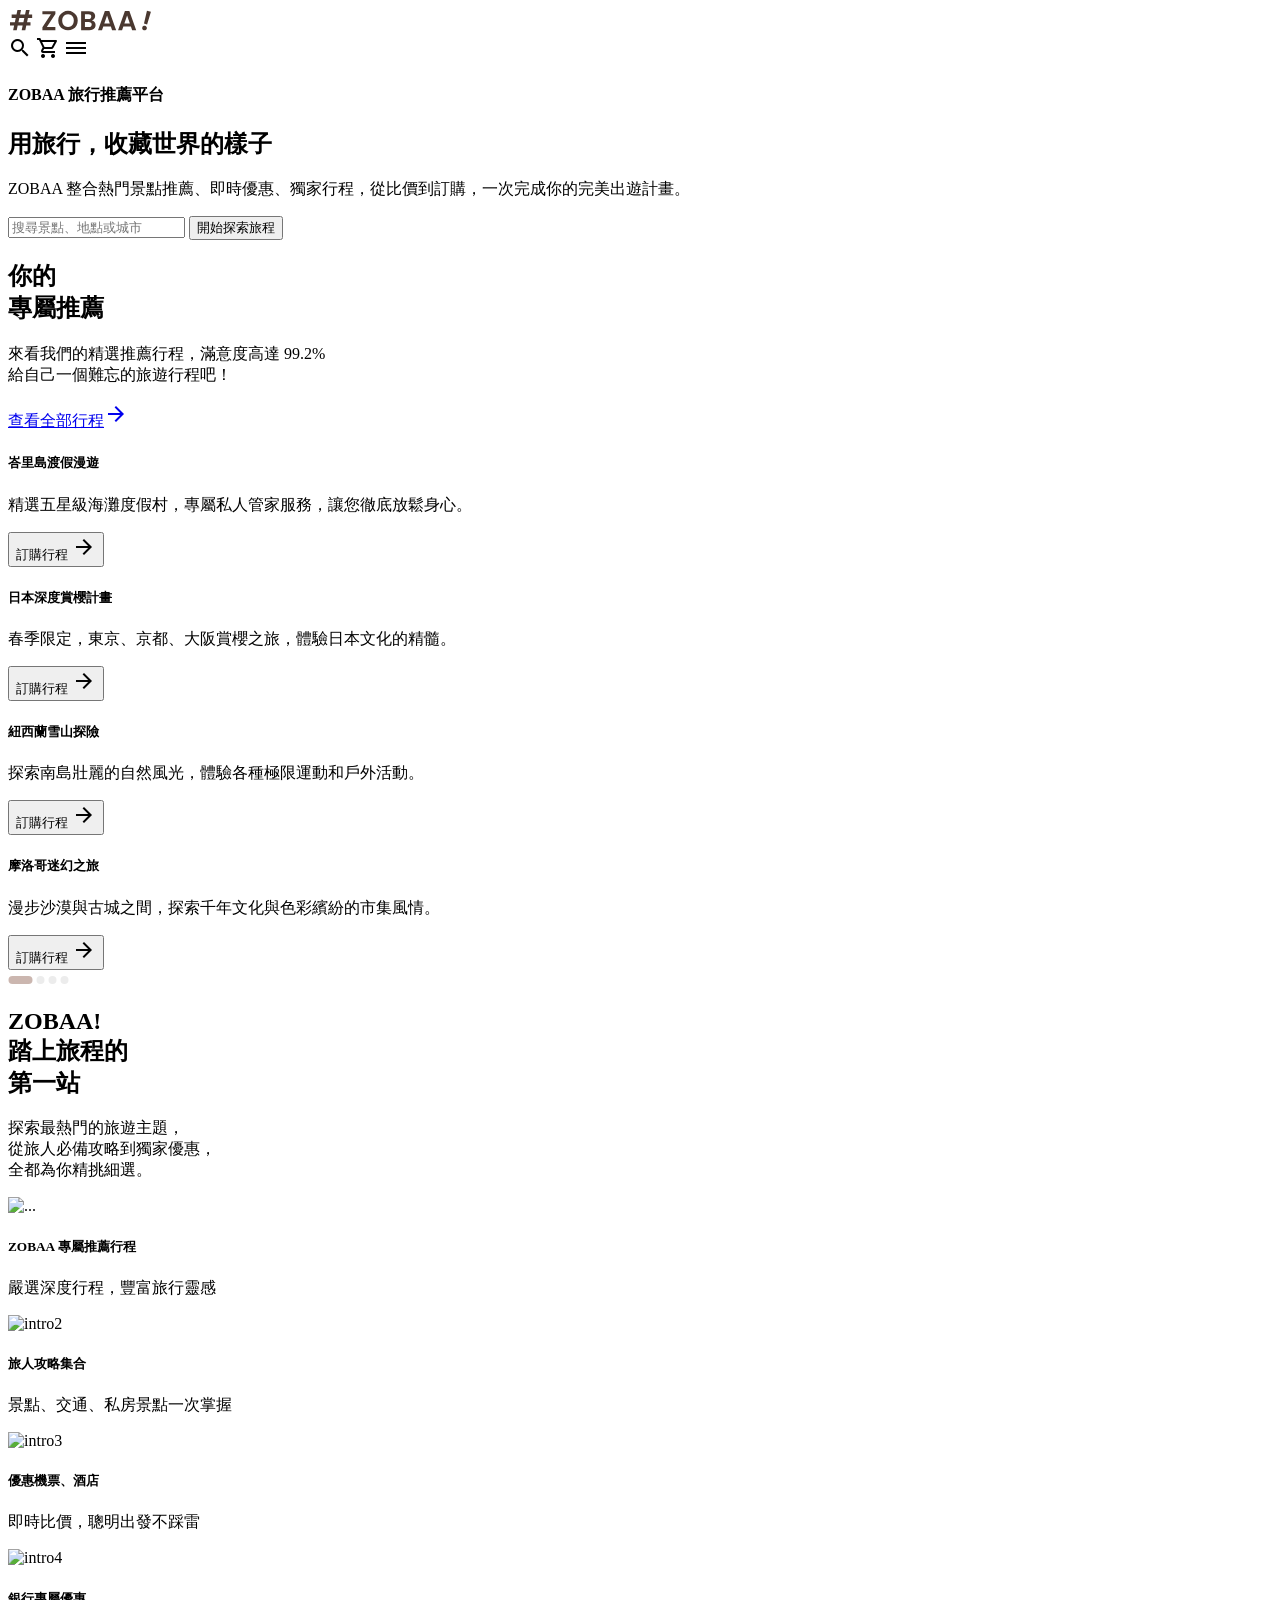
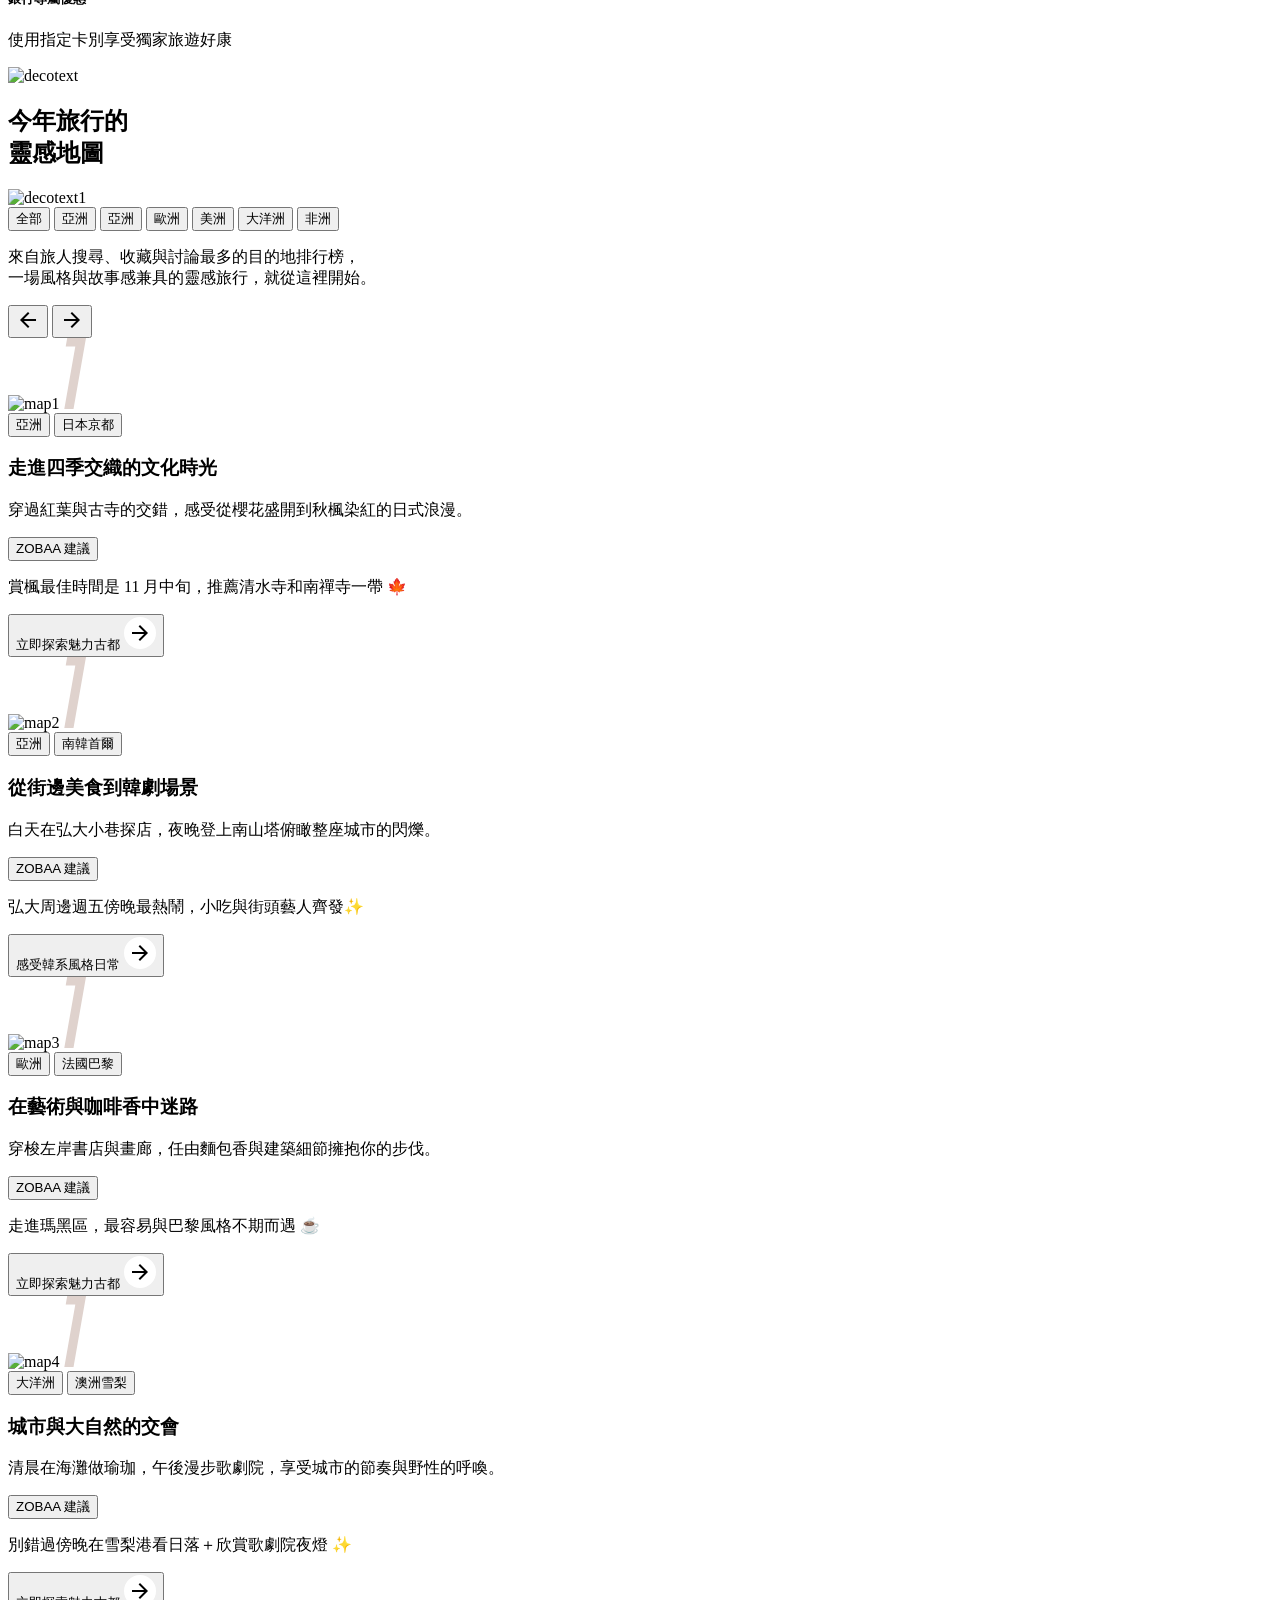
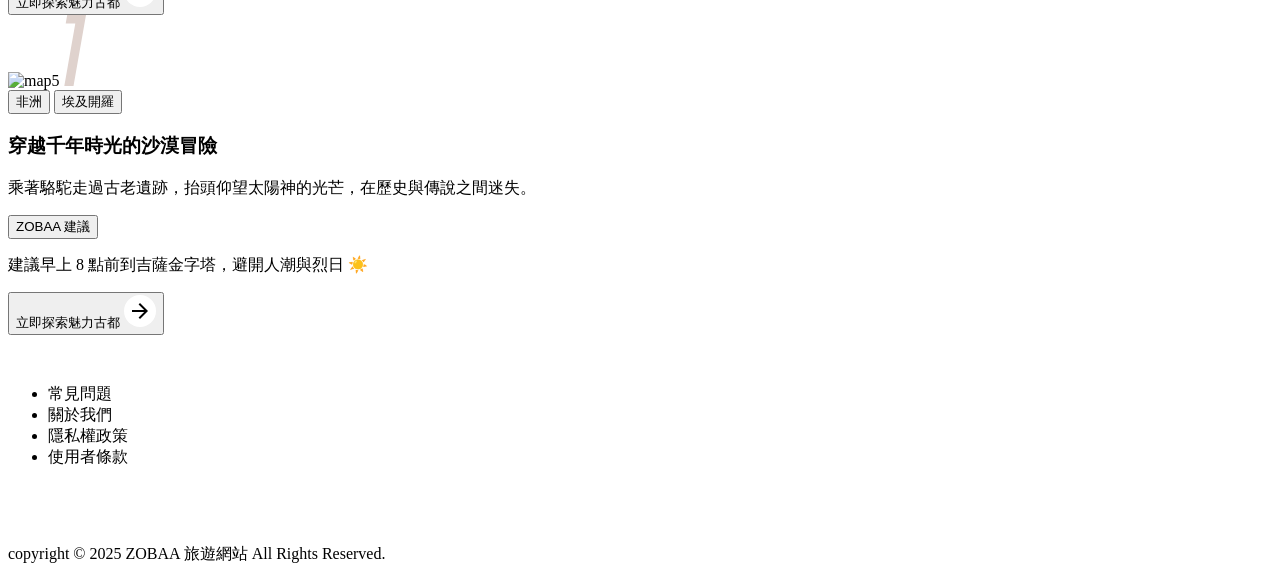
==== commit 0e03394d: "Updates" ====
--- a/index.html
+++ b/index.html
@@ -9,8 +9,8 @@
       rel="stylesheet"
     />
     <title>index</title>
-    <script type="module" crossorigin src="/week8-zobaa/assets/main-3lERXmQz.js"></script>
-    <link rel="stylesheet" crossorigin href="/week8-zobaa/assets/main-CiBYky_p.css">
+    <script type="module" crossorigin src="/week8-zobaa/assets/main-DkylLwoE.js"></script>
+    <link rel="stylesheet" crossorigin href="/week8-zobaa/assets/main-B3ENZRBI.css">
   </head>
   <body>
     <section class="bg-white">
@@ -335,26 +335,30 @@
     </div>
     <!-- third part -->
     <div class="bg-primary-10">
-      <div class="container py-6 py-md-11">
-        <!-- 靈感地圖 -->
-        <div class=" third-sign ">
-          <!-- thirdsign -->
-          <div class="position-relative mb-5">
-            <h2 class="fs-3 bannertext fw-bold text-primary-100">
-              今年旅行的<br />靈感地圖
-            </h2>
-            <img
-              src="/week8-zobaa/assets/deco-text-1-tlJylTdZ.svg"
-              alt="decotext1"
-              class="position-absolute deco-text-tag"
-            />
-          </div>
-        </div>
-        <!-- tag -->
-        <div class="overflow-x-auto d-flex flex-nowrap">
+      <div
+        class="container py-6 py-md-11 map d-md-flex justify-content-md-between"
+      >
+        <!-- 靈感地圖 button tag  -->
+        <div>
+          <!-- 靈感地圖 -->
+          <div class="third-sign">
+            <!-- thirdsign -->
+            <div class="position-relative mb-5">
+              <h2 class="fs-3 bannertext fw-bold text-primary-100">
+                今年旅行的<br />靈感地圖
+              </h2>
+              <img
+                src="/week8-zobaa/assets/deco-text-1-tlJylTdZ.svg"
+                alt="decotext1"
+                class="position-absolute deco-text-tag"
+              />
+            </div>
+          </div>
+          <!-- Button tag -->
+          <div class="overflow-x-auto d-flex flex-nowrap mb-5">
             <button
               type="button"
-              class="btn btn-primary-100 border-radius-lg py-2 px-4 fw-bold me-2 btn-tag "
+              class="btn btn-primary-100 border-radius-lg py-2 px-4 fw-bold me-2"
             >
               全部
             </button>
@@ -394,7 +398,484 @@
             >
               非洲
             </button>
-        </div>
+          </div>
+        </div>
+        <!-- word direction btn -->
+        <div>
+          <!-- word -->
+          <p class="text-primary-100 fw-bold mb-md-5">
+            來自旅人搜尋、收藏與討論最多的目的地排行榜，<br />一場風格與故事感兼具的靈感旅行，就從這裡開始。
+          </p>
+          <!-- direction btn -->
+          <div class="d-md-flex justify-content-md-end d-none d-md-block">
+            <button
+              type="button"
+              class="btn btn-white border-radius-lg p-4 fw-bold me-2 d-none d-md-block"
+            >
+              <span class="material-icons-outlined align-bottom"
+                >arrow_back</span
+              >
+            </button>
+            <button
+              type="button"
+              class="btn btn-white border-radius-lg p-4 fw-bold me-2 d-none d-md-block"
+            >
+              <span class="material-icons-outlined align-bottom"
+                >arrow_forward</span
+              >
+            </button>
+          </div>
+        </div>
+      </div>
+      <!-- card -->
+      <div class="container overflow-x-auto d-flex">
+        <!--map card 1 -->
+        <div class="position-relative">
+          <div class="card p-4 map-card me-4">
+            <img
+              src="/week8-zobaa/assets/map-1-CaWFbhxG.png"
+              class="card-img-top mb-2 h-100 w-100 rounded"
+              alt="map1"
+              style="height: 200px"
+            />
+            <svg
+              width="22"
+              height="71"
+              class="position-absolute number"
+              viewBox="0 0 22 71"
+              fill="none"
+              xmlns="http://www.w3.org/2000/svg"
+            >
+              <path
+                d="M1.7 8.4L3.2 0.0999949H22L9.5 71H0.3L11.3 8.4H1.7Z"
+                fill="#DFD2CD"
+              />
+            </svg>
+
+            <!-- body -->
+            <div class="mb-5">
+              <button
+                type="button"
+                class="btn btn-primary-10 text-primary-100 border-radius-lg fw-bold me-2 mb-2"
+              >
+                亞洲
+              </button>
+              <button
+                type="button"
+                class="btn btn-primary-10 text-primary-100 border-radius-lg fw-bold me-2 mb-2"
+              >
+                日本京都
+              </button>
+              <h3 class="fs-3 text-neutral-100 fw-bold">
+                走進四季交織的文化時光
+              </h3>
+              <p class="card-text text-neutral-80 fs-sm">
+                穿過紅葉與古寺的交錯，感受從櫻花盛開到秋楓染紅的日式浪漫。
+              </p>
+            </div>
+            <!-- suggest -->
+            <div>
+              <button
+                type="button"
+                class="btn btn-primary-10 text-primary-100 border-radius-lg fw-bold me-2 mb-2"
+              >
+                ZOBAA 建議
+              </button>
+              <p>賞楓最佳時間是 11 月中旬，推薦清水寺和南禪寺一帶 🍁</p>
+            </div>
+            <!-- button  立即探索魅力古都-->
+            <div class="directly">
+              <button
+                type="button"
+                class="btn btn-neutral-100 text-white border-radius-lg fw-bold me-2 mb-2 py-4 px-5 w-100 text-start"
+              >
+                立即探索魅力古都
+                <svg
+                  width="32"
+                  height="32"
+                  viewBox="0 0 32 32"
+                  fill="none"
+                  xmlns="http://www.w3.org/2000/svg"
+                >
+                  <rect width="32" height="32" rx="16" fill="white" />
+                  <g clip-path="url(#clip0_136_11831)">
+                    <path
+                      d="M16 8L14.59 9.41L20.17 15H8V17H20.17L14.59 22.59L16 24L24 16L16 8Z"
+                      fill="black"
+                    />
+                  </g>
+                  <defs>
+                    <clipPath id="clip0_136_11831">
+                      <rect
+                        width="24"
+                        height="24"
+                        fill="white"
+                        transform="translate(4 4)"
+                      />
+                    </clipPath>
+                  </defs>
+                </svg>
+              </button>
+            </div>
+          </div>
+        </div>
+        <!--map card 2 -->
+        <div class="position-relative">
+          <div class="card p-4 map-card me-4">
+            <img
+              src="/week8-zobaa/assets/map-2-CindXB3l.png"
+              class="card-img-top mb-2 h-100 w-100 rounded"
+              alt="map2"
+              style="height: 200px"
+            />
+            <svg
+              width="22"
+              height="71"
+              class="position-absolute number"
+              viewBox="0 0 22 71"
+              fill="none"
+              xmlns="http://www.w3.org/2000/svg"
+            >
+              <path
+                d="M1.7 8.4L3.2 0.0999949H22L9.5 71H0.3L11.3 8.4H1.7Z"
+                fill="#DFD2CD"
+              />
+            </svg>
+
+            <!-- body -->
+            <div class="mb-5">
+              <button
+                type="button"
+                class="btn btn-primary-10 text-primary-100 border-radius-lg fw-bold me-2 mb-2"
+              >
+                亞洲
+              </button>
+              <button
+                type="button"
+                class="btn btn-primary-10 text-primary-100 border-radius-lg fw-bold me-2 mb-2"
+              >
+                南韓首爾
+              </button>
+              <h3 class="fs-3 text-neutral-100 fw-bold">
+                從街邊美食到韓劇場景
+              </h3>
+              <p class="card-text text-neutral-80 fs-sm">
+                白天在弘大小巷探店，夜晚登上南山塔俯瞰整座城市的閃爍。
+              </p>
+            </div>
+            <!-- suggest -->
+            <div>
+              <button
+                type="button"
+                class="btn btn-primary-10 text-primary-100 border-radius-lg fw-bold me-2 mb-2"
+              >
+                ZOBAA 建議
+              </button>
+              <p>弘大周邊週五傍晚最熱鬧，小吃與街頭藝人齊發✨</p>
+            </div>
+            <!-- button  立即探索魅力古都-->
+            <div class="directly">
+              <button
+                type="button"
+                class="btn btn-neutral-100 text-white border-radius-lg fw-bold me-2 mb-2 py-4 px-5 w-100 text-start"
+              >
+                感受韓系風格日常
+                <svg
+                  width="32"
+                  height="32"
+                  viewBox="0 0 32 32"
+                  fill="none"
+                  xmlns="http://www.w3.org/2000/svg"
+                >
+                  <rect width="32" height="32" rx="16" fill="white" />
+                  <g clip-path="url(#clip0_136_11831)">
+                    <path
+                      d="M16 8L14.59 9.41L20.17 15H8V17H20.17L14.59 22.59L16 24L24 16L16 8Z"
+                      fill="black"
+                    />
+                  </g>
+                  <defs>
+                    <clipPath id="clip0_136_11831">
+                      <rect
+                        width="24"
+                        height="24"
+                        fill="white"
+                        transform="translate(4 4)"
+                      />
+                    </clipPath>
+                  </defs>
+                </svg>
+              </button>
+            </div>
+          </div>
+        </div>
+        <!--map card 3 -->
+        <div class="position-relative">
+          <div class="card p-4 map-card me-4">
+            <img
+              src="/week8-zobaa/assets/map-3-VKVUHlE9.png"
+              class="card-img-top mb-2 h-100 w-100 rounded"
+              alt="map3"
+              style="height: 200px"
+            />
+            <svg
+              width="22"
+              height="71"
+              class="position-absolute number"
+              viewBox="0 0 22 71"
+              fill="none"
+              xmlns="http://www.w3.org/2000/svg"
+            >
+              <path
+                d="M1.7 8.4L3.2 0.0999949H22L9.5 71H0.3L11.3 8.4H1.7Z"
+                fill="#DFD2CD"
+              />
+            </svg>
+
+            <!-- body -->
+            <div class="mb-5">
+              <button
+                type="button"
+                class="btn btn-primary-10 text-primary-100 border-radius-lg fw-bold me-2 mb-2"
+              >
+                歐洲
+              </button>
+              <button
+                type="button"
+                class="btn btn-primary-10 text-primary-100 border-radius-lg fw-bold me-2 mb-2"
+              >
+                法國巴黎
+              </button>
+              <h3 class="fs-3 text-neutral-100 fw-bold">
+                在藝術與咖啡香中迷路
+              </h3>
+              <p class="card-text text-neutral-80 fs-sm">
+                穿梭左岸書店與畫廊，任由麵包香與建築細節擁抱你的步伐。
+              </p>
+            </div>
+            <!-- suggest -->
+            <div>
+              <button
+                type="button"
+                class="btn btn-primary-10 text-primary-100 border-radius-lg fw-bold me-2 mb-2"
+              >
+                ZOBAA 建議
+              </button>
+              <p>走進瑪黑區，最容易與巴黎風格不期而遇 ☕️</p>
+            </div>
+            <!-- button  立即探索魅力古都-->
+            <div class="directly">
+              <button
+                type="button"
+                class="btn btn-neutral-100 text-white border-radius-lg fw-bold me-2 mb-2 py-4 px-5 w-100 text-start"
+              >
+                立即探索魅力古都
+                <svg
+                  width="32"
+                  height="32"
+                  viewBox="0 0 32 32"
+                  fill="none"
+                  xmlns="http://www.w3.org/2000/svg"
+                >
+                  <rect width="32" height="32" rx="16" fill="white" />
+                  <g clip-path="url(#clip0_136_11831)">
+                    <path
+                      d="M16 8L14.59 9.41L20.17 15H8V17H20.17L14.59 22.59L16 24L24 16L16 8Z"
+                      fill="black"
+                    />
+                  </g>
+                  <defs>
+                    <clipPath id="clip0_136_11831">
+                      <rect
+                        width="24"
+                        height="24"
+                        fill="white"
+                        transform="translate(4 4)"
+                      />
+                    </clipPath>
+                  </defs>
+                </svg>
+              </button>
+            </div>
+          </div>
+        </div>
+        <!--map card 4 -->
+        <div class="position-relative">
+          <div class="card p-4 map-card me-4">
+            <img
+              src="/week8-zobaa/assets/map-4-DT9nHMWV.png"
+              class="card-img-top mb-2 h-100 w-100 rounded"
+              alt="map4"
+              style="height: 200px"
+            />
+            <svg
+              width="22"
+              height="71"
+              class="position-absolute number"
+              viewBox="0 0 22 71"
+              fill="none"
+              xmlns="http://www.w3.org/2000/svg"
+            >
+              <path
+                d="M1.7 8.4L3.2 0.0999949H22L9.5 71H0.3L11.3 8.4H1.7Z"
+                fill="#DFD2CD"
+              />
+            </svg>
+
+            <!-- body -->
+            <div class="mb-5">
+              <button
+                type="button"
+                class="btn btn-primary-10 text-primary-100 border-radius-lg fw-bold me-2 mb-2"
+              >
+                大洋洲
+              </button>
+              <button
+                type="button"
+                class="btn btn-primary-10 text-primary-100 border-radius-lg fw-bold me-2 mb-2"
+              >
+                澳洲雪梨
+              </button>
+              <h3 class="fs-3 text-neutral-100 fw-bold">城市與大自然的交會</h3>
+              <p class="card-text text-neutral-80 fs-sm">
+                清晨在海灘做瑜珈，午後漫步歌劇院，享受城市的節奏與野性的呼喚。
+              </p>
+            </div>
+            <!-- suggest -->
+            <div>
+              <button
+                type="button"
+                class="btn btn-primary-10 text-primary-100 border-radius-lg fw-bold me-2 mb-2"
+              >
+                ZOBAA 建議
+              </button>
+              <p>別錯過傍晚在雪梨港看日落＋欣賞歌劇院夜燈 ✨</p>
+            </div>
+            <!-- button  立即探索魅力古都-->
+            <div class="directly">
+              <button
+                type="button"
+                class="btn btn-neutral-100 text-white border-radius-lg fw-bold me-2 mb-2 py-4 px-5 w-100 text-start"
+              >
+                立即探索魅力古都
+                <svg
+                  width="32"
+                  height="32"
+                  viewBox="0 0 32 32"
+                  fill="none"
+                  xmlns="http://www.w3.org/2000/svg"
+                >
+                  <rect width="32" height="32" rx="16" fill="white" />
+                  <g clip-path="url(#clip0_136_11831)">
+                    <path
+                      d="M16 8L14.59 9.41L20.17 15H8V17H20.17L14.59 22.59L16 24L24 16L16 8Z"
+                      fill="black"
+                    />
+                  </g>
+                  <defs>
+                    <clipPath id="clip0_136_11831">
+                      <rect
+                        width="24"
+                        height="24"
+                        fill="white"
+                        transform="translate(4 4)"
+                      />
+                    </clipPath>
+                  </defs>
+                </svg>
+              </button>
+            </div>
+          </div>
+        </div>
+        <!--map card 5 -->
+        <div class="position-relative">
+          <div class="card p-4 map-card me-4">
+            <img
+              src="/week8-zobaa/assets/map-5-BNCblw4l.png"
+              class="card-img-top mb-2 h-100 w-100 rounded"
+              alt="map5"
+              style="height: 200px"
+            />
+            <svg
+              width="22"
+              height="71"
+              class="position-absolute number"
+              viewBox="0 0 22 71"
+              fill="none"
+              xmlns="http://www.w3.org/2000/svg"
+            >
+              <path
+                d="M1.7 8.4L3.2 0.0999949H22L9.5 71H0.3L11.3 8.4H1.7Z"
+                fill="#DFD2CD"
+              />
+            </svg>
+
+            <!-- body -->
+            <div class="mb-5">
+              <button
+                type="button"
+                class="btn btn-primary-10 text-primary-100 border-radius-lg fw-bold me-2 mb-2"
+              >
+                非洲
+              </button>
+              <button
+                type="button"
+                class="btn btn-primary-10 text-primary-100 border-radius-lg fw-bold me-2 mb-2"
+              >
+                埃及開羅
+              </button>
+              <h3 class="fs-3 text-neutral-100 fw-bold">
+                穿越千年時光的沙漠冒險
+              </h3>
+              <p class="card-text text-neutral-80 fs-sm">
+                乘著駱駝走過古老遺跡，抬頭仰望太陽神的光芒，在歷史與傳說之間迷失。
+              </p>
+            </div>
+            <!-- suggest -->
+            <div>
+              <button
+                type="button"
+                class="btn btn-primary-10 text-primary-100 border-radius-lg fw-bold me-2 mb-2"
+              >
+                ZOBAA 建議
+              </button>
+              <p>建議早上 8 點前到吉薩金字塔，避開人潮與烈日 ☀️</p>
+            </div>
+            <!-- button  立即探索魅力古都-->
+            <div class="directly">
+              <button
+                type="button"
+                class="btn btn-neutral-100 text-white border-radius-lg fw-bold me-2 mb-2 py-4 px-5 w-100 text-start"
+              >
+                立即探索魅力古都
+                <svg
+                  width="32"
+                  height="32"
+                  viewBox="0 0 32 32"
+                  fill="none"
+                  xmlns="http://www.w3.org/2000/svg"
+                >
+                  <rect width="32" height="32" rx="16" fill="white" />
+                  <g clip-path="url(#clip0_136_11831)">
+                    <path
+                      d="M16 8L14.59 9.41L20.17 15H8V17H20.17L14.59 22.59L16 24L24 16L16 8Z"
+                      fill="black"
+                    />
+                  </g>
+                  <defs>
+                    <clipPath id="clip0_136_11831">
+                      <rect
+                        width="24"
+                        height="24"
+                        fill="white"
+                        transform="translate(4 4)"
+                      />
+                    </clipPath>
+                  </defs>
+                </svg>
+              </button>
+            </div>
+          </div>
         </div>
       </div>
     </div>
